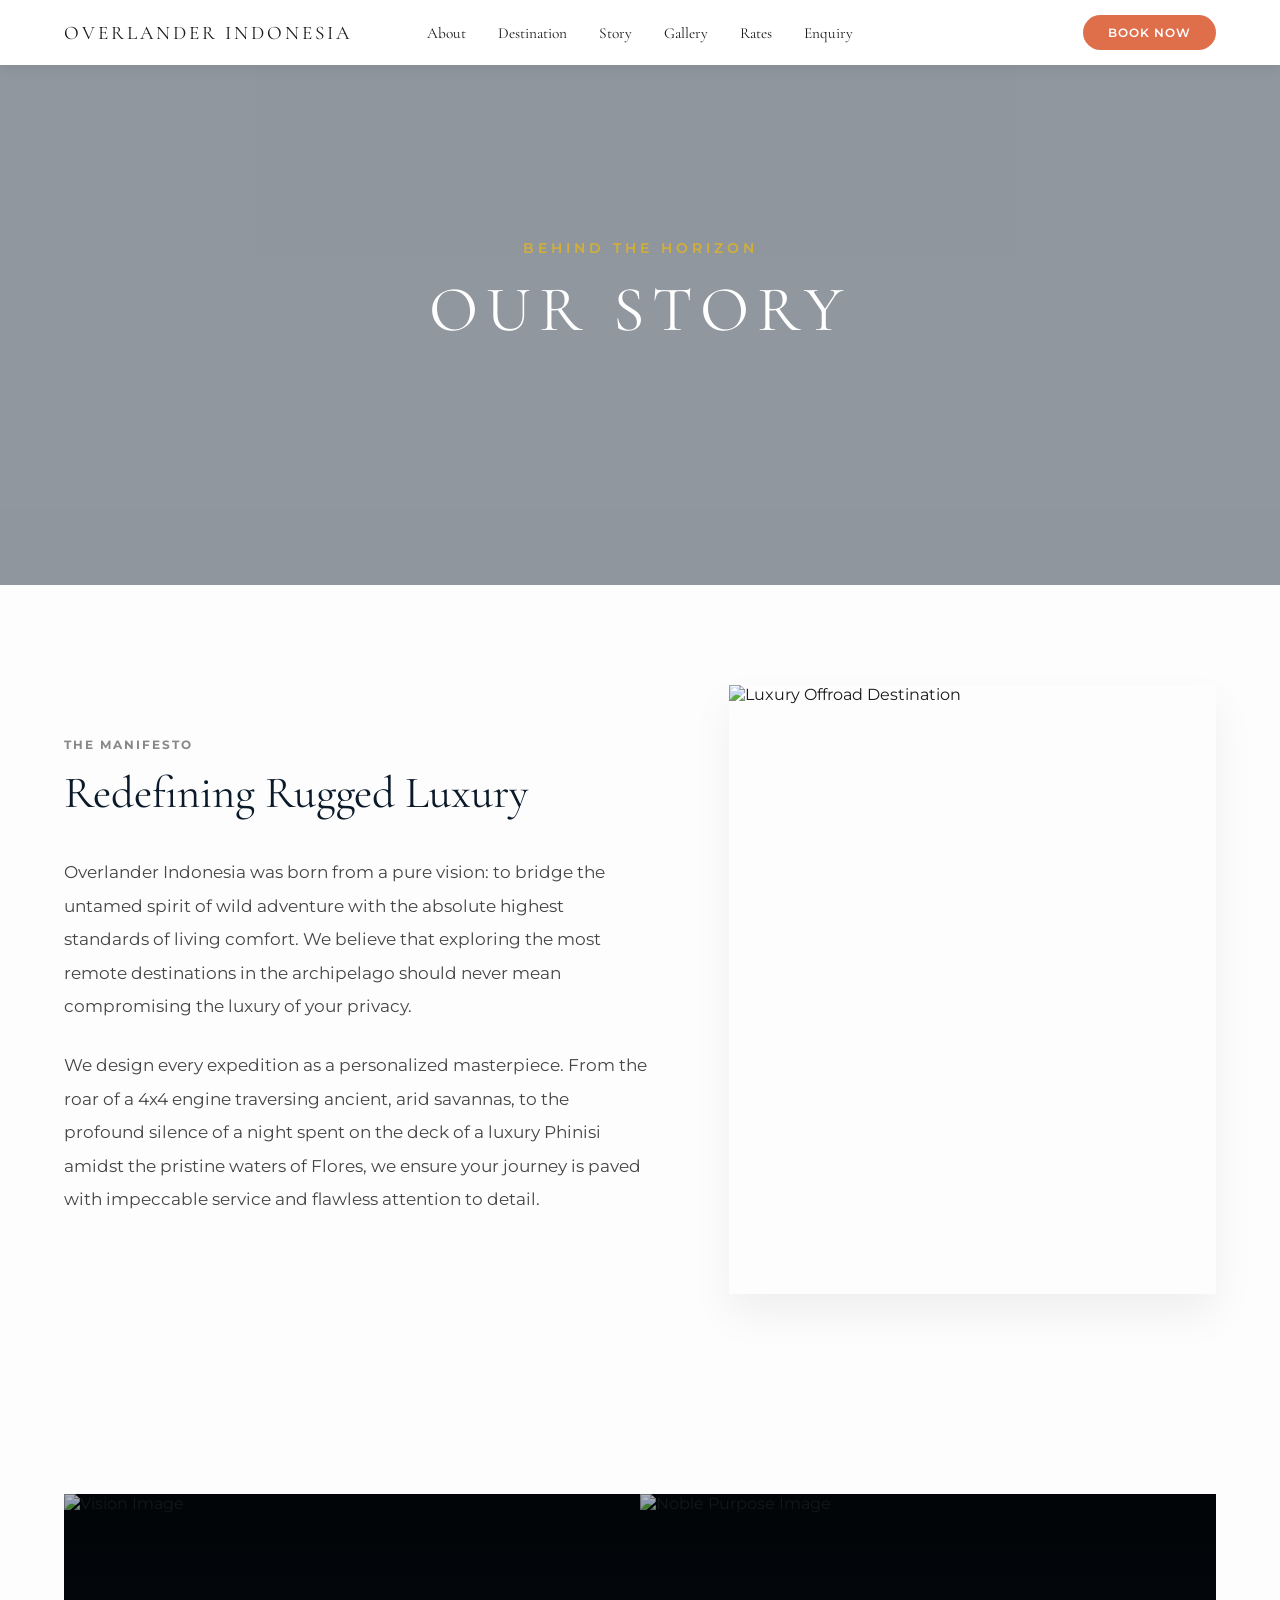
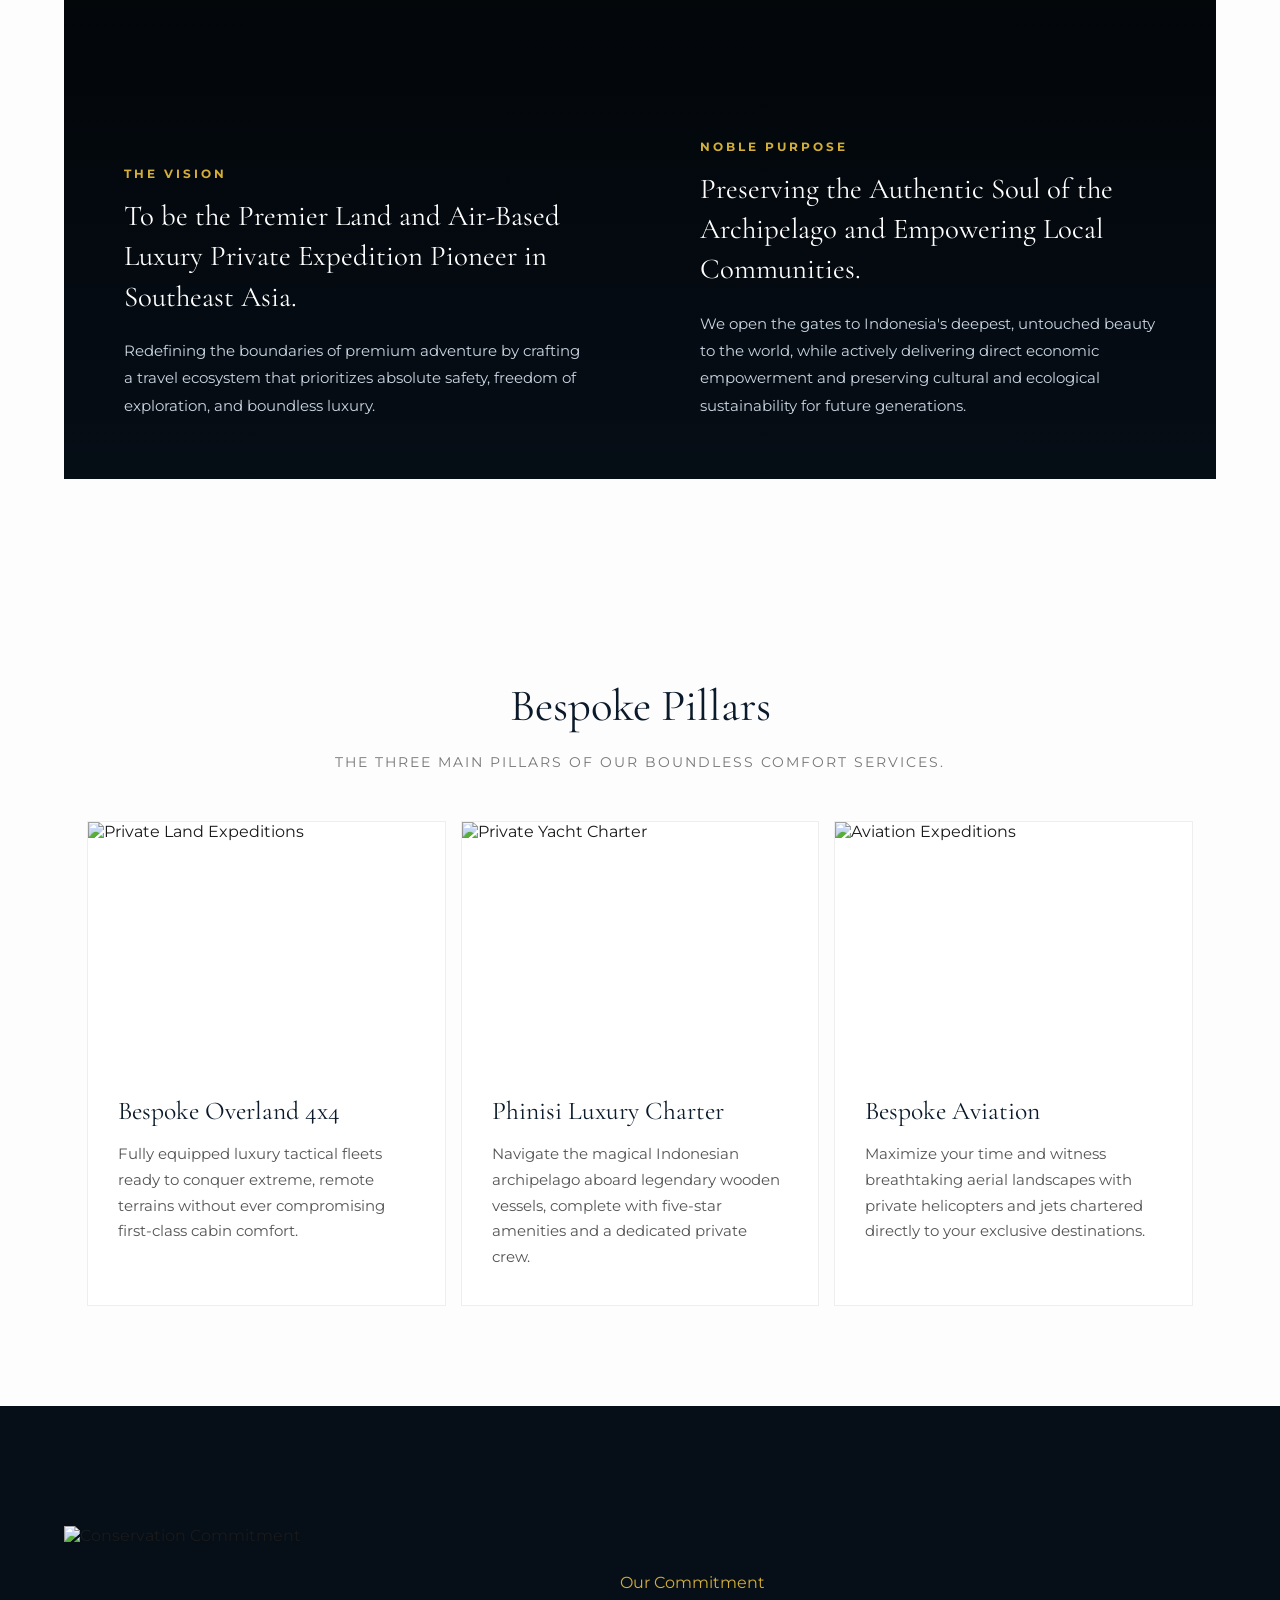
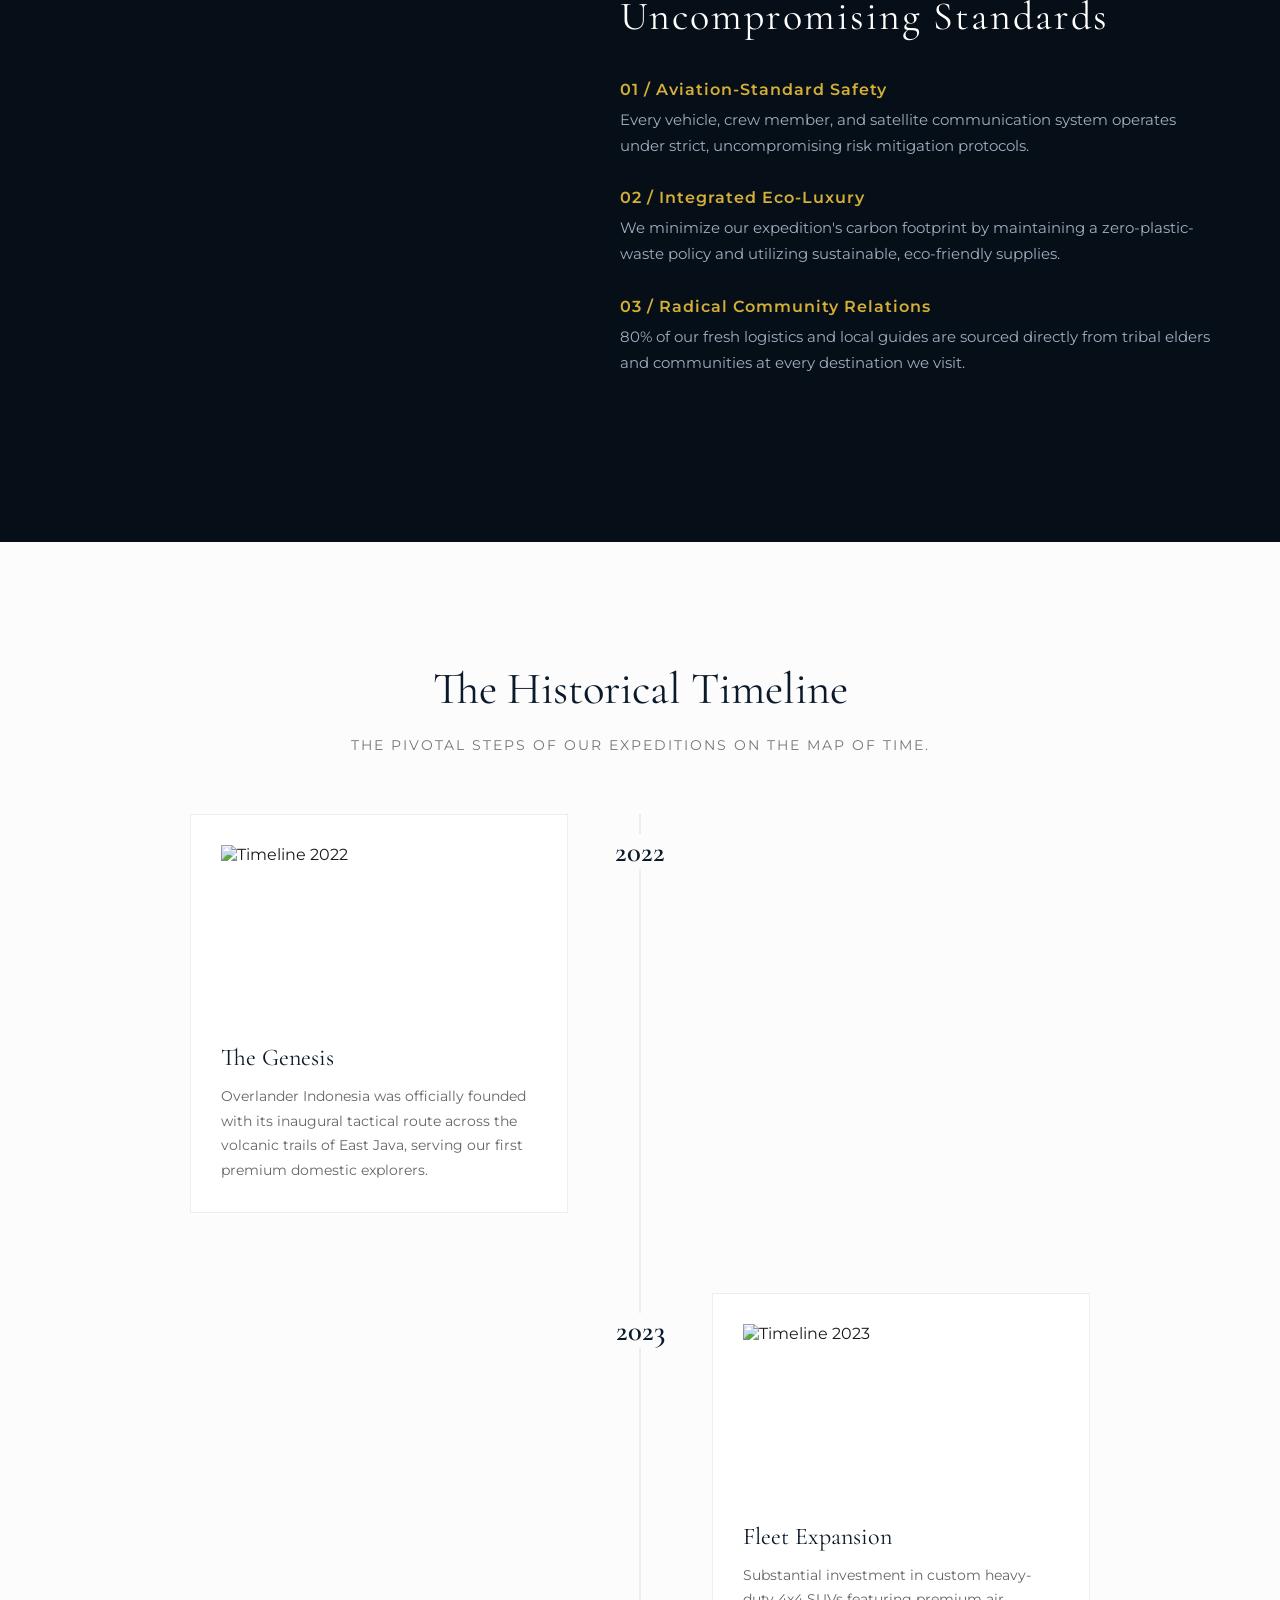
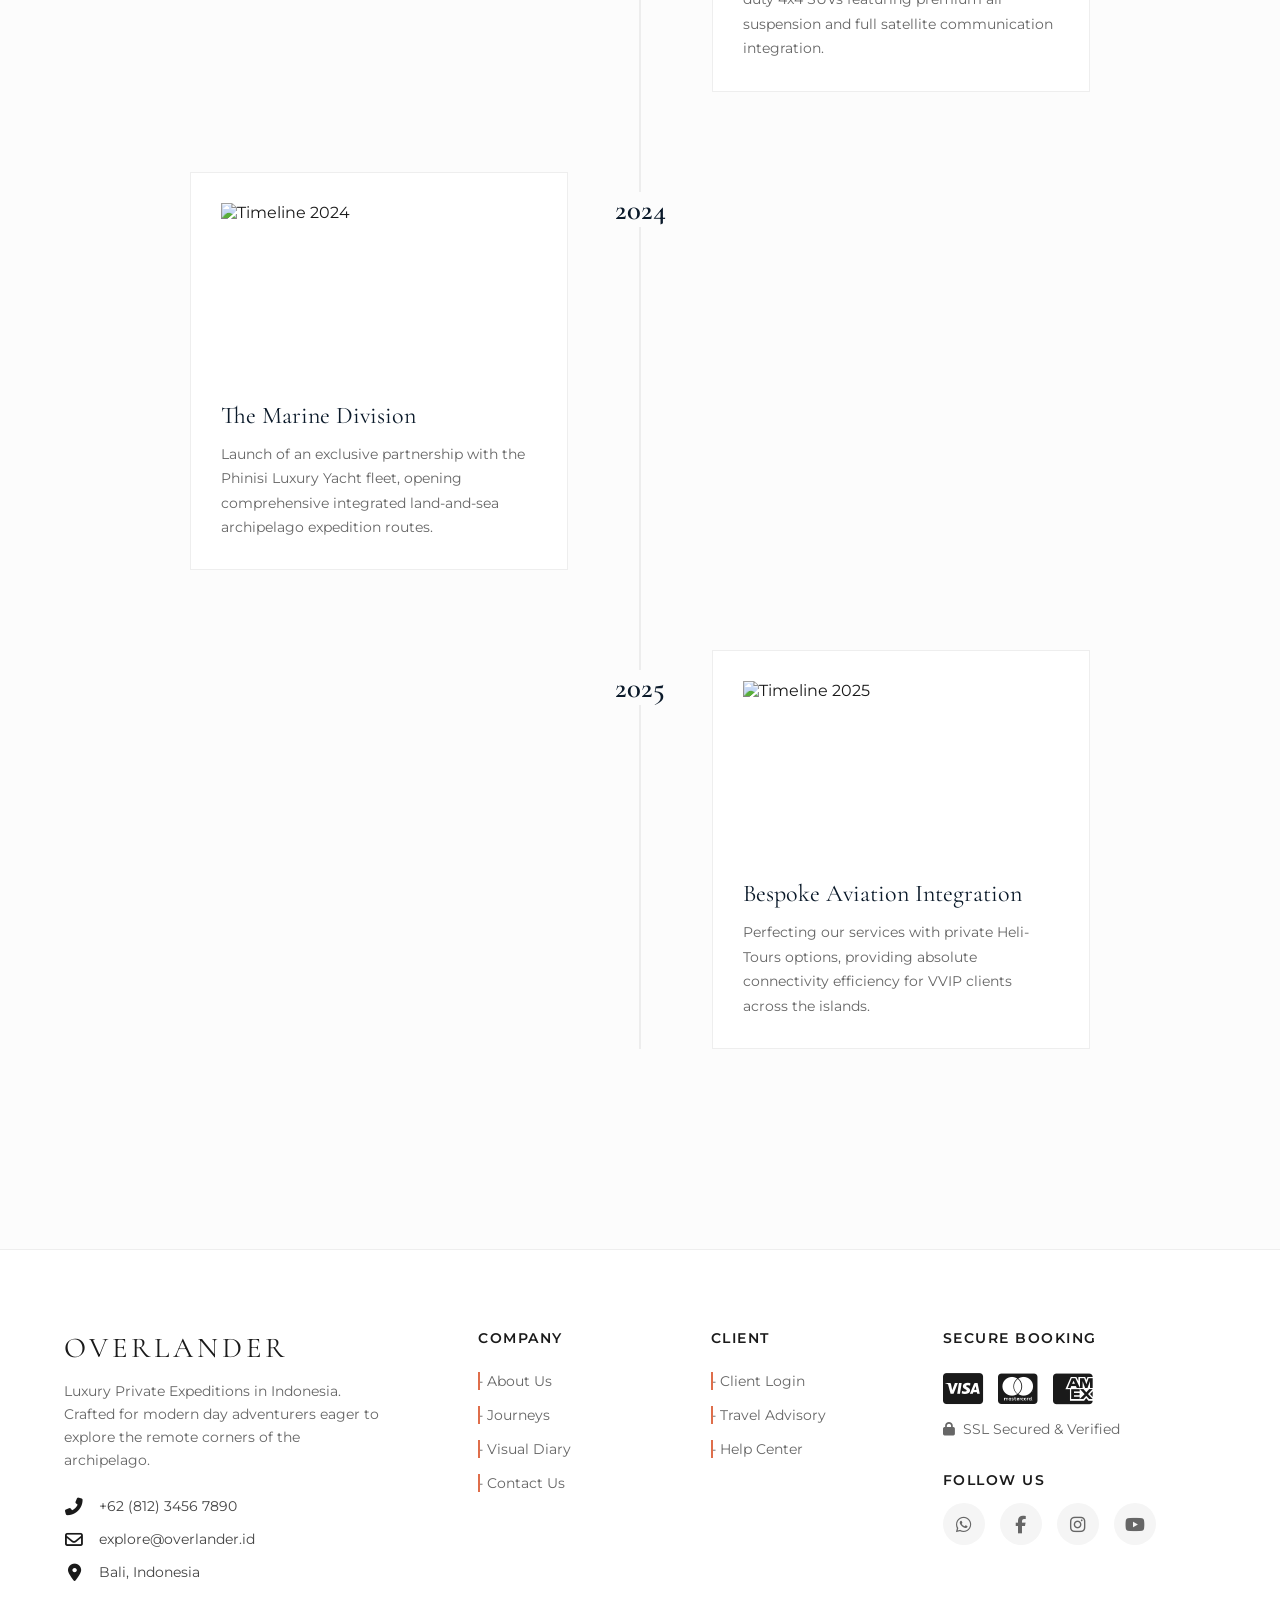
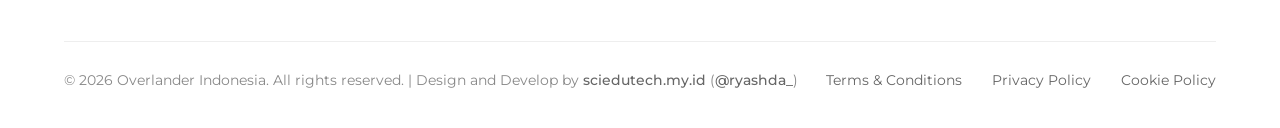
==== frontend/1-web-main/about.html @ 45a8c5c6 "gaskan" ====
<!DOCTYPE html>
<html lang="en">
<head>
    <meta charset="UTF-8">
    <meta name="viewport" content="width=device-width, initial-scale=1.0">
    <title>Our Story | Overlander Indonesia</title>
    
    <link rel="icon" type="image/x-icon" href="favicon.ico">
    
    <link rel="preconnect" href="https://fonts.googleapis.com">
    <link rel="preconnect" href="https://fonts.gstatic.com" crossorigin>
    <link href="https://fonts.googleapis.com/css2?family=Cormorant+Garamond:ital,wght@0,300;0,400;0,500;0,600&family=Montserrat:wght@300;400;500;600&display=swap" rel="stylesheet">
    
    <link rel="stylesheet" href="https://cdnjs.cloudflare.com/ajax/libs/font-awesome/6.4.0/css/all.min.css">
    
    <link rel="stylesheet" href="css/style-index.css">
    <link rel="stylesheet" href="css/about.css">
</head>
<body>

    <nav id="navbar" class="navbar fixed-top">
        <div class="nav-container">
            <a href="index.html" class="logo">OVERLANDER INDONESIA</a>
            <ul class="nav-links" id="nav-links">
                <li><a href="about.html" class="active">About</a></li>
                <li><a href="destinations.html">Destination</a></li>
                <li><a href="story.html">Story</a></li>
                <li><a href="gallery.html">Gallery</a></li>
                <li><a href="rates.html">Rates</a></li>
                <li><a href="enquiry.html">Enquiry</a></li>
            </ul>
            <a href="catalog.html" class="btn-book-sticky">BOOK NOW</a>
            <div class="hamburger" id="hamburger">
                <span></span><span></span><span></span>
            </div>
        </div>
    </nav>

    <section class="about-hero">
        <div class="about-hero-bg">
            <img src="https://images.unsplash.com/photo-1470071459604-3b5ec3a7fe05?ixlib=rb-4.0.3&auto=format&fit=crop&w=1920&q=80" alt="Bespoke Expedition Background">
            <div class="about-hero-overlay"></div>
        </div>
        <div class="about-hero-content fade-in-up">
            <span class="about-tagline">Behind The Horizon</span>
            <h1>OUR STORY</h1>
        </div>
    </section>

    <section class="section about-manifesto">
        <div class="about-manifesto-grid container">
            <div class="manifesto-text reveal">
                <span class="section-subtitle-left">The Manifesto</span>
                <h2 class="about-section-title">Redefining Rugged Luxury</h2>
                <p>Overlander Indonesia was born from a pure vision: to bridge the untamed spirit of wild adventure with the absolute highest standards of living comfort. We believe that exploring the most remote destinations in the archipelago should never mean compromising the luxury of your privacy.</p>
                <p>We design every expedition as a personalized masterpiece. From the roar of a 4x4 engine traversing ancient, arid savannas, to the profound silence of a night spent on the deck of a luxury Phinisi amidst the pristine waters of Flores, we ensure your journey is paved with impeccable service and flawless attention to detail.</p>
            </div>
            <div class="manifesto-image reveal">
                <div class="portrait-image-wrapper">
                    <img src="https://images.unsplash.com/photo-1533105079780-92b9be482077?ixlib=rb-4.0.3&auto=format&fit=crop&w=800&q=80" alt="Luxury Offroad Destination">
                </div>
            </div>
        </div>
    </section>

    <section class="section about-core-values">
        <div class="container-full">
            <div class="values-split-grid">
                
                <div class="value-block-card reveal">
                    <div class="value-card-img">
                        <img src="https://images.unsplash.com/photo-1507525428034-b723cf961d3e?ixlib=rb-4.0.3&auto=format&fit=crop&w=1000&q=80" alt="Vision Image">
                        <div class="value-card-overlay"></div>
                    </div>
                    <div class="value-card-content">
                        <span class="value-tag">The Vision</span>
                        <h3>To be the Premier Land and Air-Based Luxury Private Expedition Pioneer in Southeast Asia.</h3>
                        <p>Redefining the boundaries of premium adventure by crafting a travel ecosystem that prioritizes absolute safety, freedom of exploration, and boundless luxury.</p>
                    </div>
                </div>

                <div class="value-block-card reveal">
                    <div class="value-card-img">
                        <img src="https://images.unsplash.com/photo-1544644181-1484b3fdfc62?ixlib=rb-4.0.3&auto=format&fit=crop&w=1000&q=80" alt="Noble Purpose Image">
                        <div class="value-card-overlay"></div>
                    </div>
                    <div class="value-card-content">
                        <span class="value-tag">Noble Purpose</span>
                        <h3>Preserving the Authentic Soul of the Archipelago and Empowering Local Communities.</h3>
                        <p>We open the gates to Indonesia's deepest, untouched beauty to the world, while actively delivering direct economic empowerment and preserving cultural and ecological sustainability for future generations.</p>
                    </div>
                </div>

            </div>
        </div>
    </section>

    <section class="section about-pillars">
        <div class="container">
            <h2 class="section-title text-center">Bespoke Pillars</h2>
            <p class="section-subtitle">The three main pillars of our boundless comfort services.</p>
        </div>
        <div class="pillars-edge-grid reveal">
            <div class="pillar-card">
                <div class="pillar-img">
                    <img src="https://images.unsplash.com/photo-1569263979104-865ab7cd8d13?ixlib=rb-4.0.3&auto=format&fit=crop&w=800&q=80" alt="Private Land Expeditions">
                </div>
                <div class="pillar-info">
                    <h3>Bespoke Overland 4x4</h3>
                    <p>Fully equipped luxury tactical fleets ready to conquer extreme, remote terrains without ever compromising first-class cabin comfort.</p>
                </div>
            </div>
            <div class="pillar-card">
                <div class="pillar-img">
                    <img src="https://images.unsplash.com/photo-1500530855697-b586d89ba3ee?ixlib=rb-4.0.3&auto=format&fit=crop&w=800&q=80" alt="Private Yacht Charter">
                </div>
                <div class="pillar-info">
                    <h3>Phinisi Luxury Charter</h3>
                    <p>Navigate the magical Indonesian archipelago aboard legendary wooden vessels, complete with five-star amenities and a dedicated private crew.</p>
                </div>
            </div>
            <div class="pillar-card">
                <div class="pillar-img">
                    <img src="https://images.unsplash.com/photo-1540962351504-03099e0a754b?ixlib=rb-4.0.3&auto=format&fit=crop&w=800&q=80" alt="Aviation Expeditions">
                </div>
                <div class="pillar-info">
                    <h3>Bespoke Aviation</h3>
                    <p>Maximize your time and witness breathtaking aerial landscapes with private helicopters and jets chartered directly to your exclusive destinations.</p>
                </div>
            </div>
        </div>
    </section>

    <section class="section about-commitment">
        <div class="commitment-banner container reveal">
            <div class="commitment-img-side">
                <img src="https://images.unsplash.com/photo-1441974231531-c6227db76b6e?ixlib=rb-4.0.3&auto=format&fit=crop&w=1200&q=80" alt="Conservation Commitment">
            </div>
            <div class="commitment-text-side">
                <span class="cta-tagline" style="color: var(--accent-color);">Our Commitment</span>
                <h2 class="legal-title" style="color: #fff; font-size: 2.5rem; margin-bottom: 20px;">Uncompromising Standards</h2>
                <div class="commitment-bullets">
                    <div class="bullet-item">
                        <h4>01 / Aviation-Standard Safety</h4>
                        <p>Every vehicle, crew member, and satellite communication system operates under strict, uncompromising risk mitigation protocols.</p>
                    </div>
                    <div class="bullet-item">
                        <h4>02 / Integrated Eco-Luxury</h4>
                        <p>We minimize our expedition's carbon footprint by maintaining a zero-plastic-waste policy and utilizing sustainable, eco-friendly supplies.</p>
                    </div>
                    <div class="bullet-item">
                        <h4>03 / Radical Community Relations</h4>
                        <p>80% of our fresh logistics and local guides are sourced directly from tribal elders and communities at every destination we visit.</p>
                    </div>
                </div>
            </div>
        </div>
    </section>

    <section id="story" class="section about-timeline">
        <div class="container">
            <h2 class="section-title text-center">The Historical Timeline</h2>
            <p class="section-subtitle">The pivotal steps of our expeditions on the map of time.</p>
            
            <div class="timeline-wrapper">
                <div class="timeline-line"></div>
                
                <div class="timeline-item reveal">
                    <div class="timeline-date">2022</div>
                    <div class="timeline-dot"></div>
                    <div class="timeline-content-box">
                        <div class="tl-img">
                            <img src="https://images.unsplash.com/photo-1469854523086-cc02fe5d8800?ixlib=rb-4.0.3&auto=format&fit=crop&w=600&q=80" alt="Timeline 2022">
                        </div>
                        <h3>The Genesis</h3>
                        <p>Overlander Indonesia was officially founded with its inaugural tactical route across the volcanic trails of East Java, serving our first premium domestic explorers.</p>
                    </div>
                </div>

                <div class="timeline-item reveal">
                    <div class="timeline-date">2023</div>
                    <div class="timeline-dot"></div>
                    <div class="timeline-content-box">
                        <div class="tl-img">
                            <img src="https://images.unsplash.com/photo-1533473359331-0135ef1b58bf?ixlib=rb-4.0.3&auto=format&fit=crop&w=600&q=80" alt="Timeline 2023">
                        </div>
                        <h3>Fleet Expansion</h3>
                        <p>Substantial investment in custom heavy-duty 4x4 SUVs featuring premium air suspension and full satellite communication integration.</p>
                    </div>
                </div>

                <div class="timeline-item reveal">
                    <div class="timeline-date">2024</div>
                    <div class="timeline-dot"></div>
                    <div class="timeline-content-box">
                        <div class="tl-img">
                            <img src="https://images.unsplash.com/photo-1505080856163-267d49b302c4?ixlib=rb-4.0.3&auto=format&fit=crop&w=600&q=80" alt="Timeline 2024">
                        </div>
                        <h3>The Marine Division</h3>
                        <p>Launch of an exclusive partnership with the Phinisi Luxury Yacht fleet, opening comprehensive integrated land-and-sea archipelago expedition routes.</p>
                    </div>
                </div>

                <div class="timeline-item reveal">
                    <div class="timeline-date">2025</div>
                    <div class="timeline-dot"></div>
                    <div class="timeline-content-box">
                        <div class="tl-img">
                            <img src="https://images.unsplash.com/photo-1517999144091-3d9dca6d1e43?ixlib=rb-4.0.3&auto=format&fit=crop&w=600&q=80" alt="Timeline 2025">
                        </div>
                        <h3>Bespoke Aviation Integration</h3>
                        <p>Perfecting our services with private Heli-Tours options, providing absolute connectivity efficiency for VVIP clients across the islands.</p>
                    </div>
                </div>

            </div>
        </div>
    </section>

    <footer class="footer">
        <div class="footer-container">
            
            <div class="footer-brand-contact">
                <h2>OVERLANDER</h2>
                <p class="footer-desc">Luxury Private Expeditions in Indonesia. Crafted for modern day adventurers eager to explore the remote corners of the archipelago.</p>
                <ul class="footer-contact-list">
                    <li><i class="fas fa-phone-alt"></i> +62 (812) 3456 7890</li>
                    <li><i class="far fa-envelope"></i> explore@overlander.id</li>
                    <li><i class="fas fa-map-marker-alt"></i> Bali, Indonesia</li>
                </ul>
            </div>

            <div class="footer-links">
                <h4>Company</h4>
                <ul>
                    <li>
                        <a href="about.html" class="footer-animated-link">
                            <span class="actual-text">- About Us</span>
                            <span aria-hidden="true" class="hover-text">- About Us</span>
                        </a>
                    </li>
                    <li>
                        <a href="catalog.html" class="footer-animated-link">
                            <span class="actual-text">- Journeys</span>
                            <span aria-hidden="true" class="hover-text">- Journeys</span>
                        </a>
                    </li>
                    <li>
                        <a href="gallery.html" class="footer-animated-link">
                            <span class="actual-text">- Visual Diary</span>
                            <span aria-hidden="true" class="hover-text">- Visual Diary</span>
                        </a>
                    </li>
                    <li>
                        <a href="enquiry.html" class="footer-animated-link">
                            <span class="actual-text">- Contact Us</span>
                            <span aria-hidden="true" class="hover-text">- Contact Us</span>
                        </a>
                    </li>
                </ul>
            </div>

            <div class="footer-links">
                <h4>Client</h4>
                <ul>
                    <li>
                        <a href="client-login.html" class="footer-animated-link">
                            <span class="actual-text">- Client Login</span>
                            <span aria-hidden="true" class="hover-text">- Client Login</span>
                        </a>
                    </li>
                    <li>
                        <a href="travel-advisory.html" class="footer-animated-link">
                            <span class="actual-text">- Travel Advisory</span>
                            <span aria-hidden="true" class="hover-text">- Travel Advisory</span>
                        </a>
                    </li>
                    <li>
                        <a href="help-center.html" class="footer-animated-link">
                            <span class="actual-text">- Help Center</span>
                            <span aria-hidden="true" class="hover-text">- Help Center</span>
                        </a>
                    </li>
                </ul>
            </div>

            <div class="footer-links trust-badges">
                <h4>Secure Booking</h4>
                <div class="badges">
                    <i class="fab fa-cc-visa"></i>
                    <i class="fab fa-cc-mastercard"></i>
                    <i class="fab fa-cc-amex"></i>
                </div>
                <p><i class="fas fa-lock"></i> SSL Secured & Verified</p>
                
                <h4 style="margin-top: 35px; margin-bottom: 15px;">Follow Us</h4>
                <ul class="footer-socials">
                    <li class="icon-content">
                        <a data-social="whatsapp" aria-label="Whatsapp" href="https://wa.me/6285748175548" target="_blank">
                            <div class="filled"></div>
                            <i class="fab fa-whatsapp"></i>
                        </a>
                        <div class="tooltip">WhatsApp</div>
                    </li>
                    <li class="icon-content">
                        <a data-social="facebook" aria-label="Facebook" href="https://www.facebook.com/" target="_blank">
                            <div class="filled"></div>
                            <i class="fab fa-facebook-f"></i>
                        </a>
                        <div class="tooltip">Facebook</div>
                    </li>
                    <li class="icon-content">
                        <a data-social="instagram" aria-label="Instagram" href="https://www.instagram.com/" target="_blank">
                            <div class="filled"></div>
                            <i class="fab fa-instagram"></i>
                        </a>
                        <div class="tooltip">Instagram</div>
                    </li>
                    <li class="icon-content">
                        <a data-social="youtube" aria-label="YouTube" href="https://www.youtube.com/" target="_blank">
                            <div class="filled"></div>
                            <i class="fab fa-youtube"></i>
                        </a>
                        <div class="tooltip">YouTube</div>
                    </li>
                </ul>
            </div>

        </div>

        <div class="footer-bottom">
            <div class="footer-copyright">
                <div class="footer-copyright">
                    <p>&copy; 2026 Overlander Indonesia. All rights reserved. | Design and Develop by <a href="https://sciedutech.my.id" target="_blank" class="developer-link">sciedutech.my.id</a> (<a href="https://instagram.com/ryashda_" target="_blank" class="developer-link">@ryashda_</a>)</p>
                </div>
            </div>
            
            <div class="footer-legal-links">
                <a href="#" class="open-modal" data-modal="modal-terms">Terms & Conditions</a>
                <a href="#" class="open-modal" data-modal="modal-privacy">Privacy Policy</a>
                <a href="#" class="open-modal" data-modal="modal-cookie">Cookie Policy</a>
            </div>
            
        </div>
    </footer>

    <div id="modal-terms" class="legal-modal">
        <div class="legal-modal-content">
            <span class="close-modal"><i class="fas fa-times"></i></span>
            <h2 class="legal-title">Terms & Conditions</h2>
            <div class="legal-body">
                <p>Welcome to Overlander Indonesia. By booking an expedition with us, you agree to comply with and be bound by the following terms and conditions.</p>
                <h3>1. Booking & Payments</h3>
                <p>A non-refundable deposit of 30% is required to secure your bespoke expedition. The remaining balance must be paid in full 60 days prior to the departure date.</p>
                <h3>2. Cancellations</h3>
                <p>Cancellations made within 30 days of the departure date are subject to a 100% cancellation fee. We highly recommend purchasing comprehensive travel insurance.</p>
                <h3>3. Itinerary Changes</h3>
                <p>Due to the remote nature of our expeditions, itineraries are subject to change based on weather, safety, and local conditions. Our team will ensure the highest standard of alternatives.</p>
            </div>
        </div>
    </div>

    <div id="modal-privacy" class="legal-modal">
        <div class="legal-modal-content">
            <span class="close-modal"><i class="fas fa-times"></i></span>
            <h2 class="legal-title">Privacy Policy</h2>
            <div class="legal-body">
                <p>At Overlander Indonesia, we prioritize the privacy and security of our clients. This policy outlines how we handle your personal information.</p>
                <h3>1. Information Collection</h3>
                <p>We collect information necessary to craft your bespoke journey, including full names, contact details, dietary requirements, and medical conditions strictly for safety purposes.</p>
                <h3>2. Data Security</h3>
                <p>All personal data is stored securely and is only accessible to authorized personnel involved in executing your expedition.</p>
                <h3>3. Third-Party Sharing</h3>
                <p>We do not sell your data. Information is only shared with trusted local partners (e.g., flight operators, private villas) strictly to facilitate your travel arrangements.</p>
            </div>
        </div>
    </div>

    <div id="modal-cookie" class="legal-modal">
        <div class="legal-modal-content">
            <span class="close-modal"><i class="fas fa-times"></i></span>
            <h2 class="legal-title">Cookie Policy</h2>
            <div class="legal-body">
                <p>To provide a seamless and personalized browsing experience, Overlander Indonesia utilizes cookies on our website.</p>
                <h3>1. What are Cookies?</h3>
                <p>Cookies are small text files stored on your device that help us understand how you interact with our digital platform.</p>
                <h3>2. How We Use Them</h3>
                <p>We use essential cookies for website functionality and analytical cookies to improve our bespoke offerings based on user interactions.</p>
                <h3>3. Managing Preferences</h3>
                <p>You can choose to disable analytical cookies through your browser settings, though this may affect the premium experience of our website.</p>
            </div>
        </div>
    </div>

    <script src="js/index.js"></script>
</body>
</html>
---- frontend/1-web-main/css/style-index.css ----
/* --- 1. RESET & VARIABLES --- */
:root {
    --primary-color: #0b1a2a; /* Navy gelap */
    --accent-color: #d4af37;  /* Gold */
    --vela-orange: #df6e4b;   /* Terracotta / Orange Sailvela */
    --text-light: #ffffff;
    --text-dark: #1a1a1a;
    
    /* Kombinasi Serif super elegan & Sans-Serif bersih */
    --font-heading: 'Cormorant Garamond', serif;
    --font-body: 'Montserrat', sans-serif;
    
    --transition: all 0.4s ease;
}

* { margin: 0; padding: 0; box-sizing: border-box; }

body {
    font-family: var(--font-body);
    color: var(--text-dark);
    background-color: #fdfdfd;
    overflow-x: hidden;
}

a { text-decoration: none; }
ul { list-style: none; }

/* --- 2. TYPOGRAPHY UMUM --- */
h1, h2, h3, .logo { font-weight: 400; }

.section-title {
    font-family: var(--font-heading);
    font-size: 2.8rem;
    color: var(--primary-color);
    margin-bottom: 20px;
}

.section-subtitle {
    color: #777;
    margin-bottom: 50px;
    text-align: center;
    font-size: 0.9rem;
    letter-spacing: 2px;
    text-transform: uppercase;
}

.text-center { text-align: center; }

/* --- 3. PRELOADER --- */
#preloader {
    position: fixed;
    top: 0; left: 0; width: 100%; height: 100vh;
    background: var(--primary-color);
    z-index: 9999;
    display: flex; justify-content: center; align-items: center;
    transition: opacity 0.8s ease, visibility 0.8s ease;
}
.loader-logo {
    color: var(--accent-color);
    font-family: var(--font-heading);
    font-size: 2rem;
    letter-spacing: 8px;
    animation: pulse 1.5s infinite alternate;
}
@keyframes pulse {
    0% { opacity: 0.4; transform: scale(0.95); }
    100% { opacity: 1; transform: scale(1); }
}

/* --- 4. HERO SECTION (SAILVELA STYLE) --- */
.hero {
    position: relative;
    height: 100vh;
    display: flex;
    flex-direction: column;
    justify-content: space-between; 
    align-items: center;
    color: var(--text-light);
    overflow: hidden;
}

.video-container {
    position: absolute;
    top: 0; left: 0; width: 100%; height: 100%;
    z-index: -2;
}

.video-container img { width: 100%; height: 100%; object-fit: cover; }

.overlay {
    position: absolute;
    top: 0; left: 0; width: 100%; height: 100%;
    background: rgba(0, 0, 0, 0.35); 
    z-index: -1;
}

/* Logo Atas Tengah */
.hero-top-brand { margin-top: 50px; text-align: center; z-index: 2; width: 100%; padding: 0 5%; }

.hero-top-brand h1 {
    font-family: var(--font-heading);
    font-size: clamp(2.5rem, 6vw, 5rem);
    letter-spacing: 12px;
    margin-bottom: 5px;
    text-shadow: 0 4px 10px rgba(0,0,0,0.3);
}

.brand-subtitle {
    font-family: var(--font-heading);
    font-size: clamp(0.7rem, 2vw, 0.85rem);
    letter-spacing: 5px;
    text-transform: uppercase;
    color: rgba(255, 255, 255, 0.9);
}

/* Enquire & Tombol di Bawah Tengah */
.hero-center-cta {
    text-align: center;
    z-index: 2;
    margin-bottom: 120px; 
}

.enquire-text {
    font-family: var(--font-heading);
    font-size: clamp(1.8rem, 4vw, 2.2rem);
    letter-spacing: 4px;
    margin-bottom: 25px;
    text-shadow: 0 2px 5px rgba(0,0,0,0.5);
    text-transform: uppercase;
}

.btn-vela-white {
    display: inline-block;
    background-color: #ffffff;
    color: var(--text-dark);
    padding: 12px 35px;
    font-family: var(--font-body);
    font-size: 0.8rem;
    font-weight: 600;
    letter-spacing: 1.5px;
    transition: var(--transition);
}
.btn-vela-white:hover { background-color: rgba(255,255,255,0.8); }

/* Animasi Masuk Hero */
.fade-in-up {
    opacity: 0; transform: translateY(30px);
    animation: fadeInUp 1.5s 0.5s forwards;
}
@keyframes fadeInUp { to { opacity: 1; transform: translateY(0); } }

/* --- 5. NAVBAR LOGIC (CENTERED LINKS + SIDES) --- */
.navbar { width: 100%; z-index: 1000; transition: var(--transition); }

.nav-container {
    display: grid;
    grid-template-columns: 1fr auto 1fr; /* Membagi 3 kolom sama rata */
    align-items: center;
    max-width: 1400px;
    margin: 0 auto;
    width: 100%;
}

/* State 1: Navbar berada di dasar layar */
.navbar.navbar-bottom {
    position: absolute;
    top: auto;
    bottom: 0;
    background: transparent !important;
    border: none !important;
    box-shadow: none !important;
    padding: 15px 5% 25px; /* Disesuaikan agar mepet di bawah namun tetap ada napas minimalis */
}

/* KUNCI TENGAH MUTLAK: Gunakan opacity, jangan display: none */
.navbar-bottom .hide-on-bottom { 
    opacity: 0 !important; 
    visibility: hidden !important; 
    pointer-events: none !important; /* Agar elemen yang transparan tidak bisa diklik */
}

/* State 2: Navbar Fixed/Sticky di atas */
.navbar.fixed-top {
    position: fixed;
    top: 0; bottom: auto;
    background: #ffffff !important;
    padding: 15px 5%;
    box-shadow: 0 2px 15px rgba(0,0,0,0.08);
    animation: slideDownNav 0.4s ease forwards;
}

/* Memunculkan kembali logo & tombol secara halus saat di atas */
.navbar.fixed-top .hide-on-bottom {
    opacity: 1 !important;
    visibility: visible !important;
    pointer-events: auto !important;
    transition: opacity 0.6s ease, visibility 0.6s ease;
}

@keyframes slideDownNav {
    from { transform: translateY(-100%); }
    to { transform: translateY(0); }
}

/* Logo Kiri (Bottom & Sticky) */
.navbar .logo {
    justify-self: start; /* Mengunci ke kiri */
    font-family: var(--font-heading);
    font-size: clamp(1rem, 1.5vw, 1.2rem); 
    letter-spacing: 3px;
    color: var(--text-light);
}
.navbar.fixed-top .logo { color: var(--text-dark); }

/* Link Navigasi (Mutlak di Tengah Layar) */
.nav-links { 
    justify-self: center; /* Mengunci ke tengah mutlak */
    display: flex; 
    gap: clamp(15px, 2.5vw, 35px); 
    align-items: center; 
}
.nav-links a {
    font-family: var(--font-heading);
    font-size: clamp(0.95rem, 1.2vw, 1.15rem); 
    color: var(--text-light);
    white-space: nowrap; /* MENCEGAH TEKS PECAH JADI DUA BARIS */
    transition: var(--transition);
}
.navbar.fixed-top .nav-links a { color: var(--text-dark); }
.navbar.fixed-top .nav-links a:hover { color: var(--vela-orange); }

/* Tombol Kanan (Bottom & Sticky) */
.btn-book-sticky {
    justify-self: end; /* Mengunci ke kanan */
    background-color: var(--vela-orange);
    color: #ffffff !important;
    padding: 10px clamp(15px, 2vw, 25px);
    font-size: 0.75rem;
    font-weight: 600;
    letter-spacing: 1px;
    border-radius: 50px;
    text-transform: uppercase;
    transition: var(--transition);
}
.btn-book-sticky:hover { background-color: #c05c3d; }

/* Hamburger Menu Mobile */
.hamburger { display: none; justify-self: end; flex-direction: column; cursor: pointer; gap: 6px; }
.hamburger span { width: 30px; height: 2px; background-color: var(--text-light); transition: var(--transition); }
.navbar.fixed-top .hamburger span { background-color: var(--text-dark); }
/* --- 6. WELCOME SECTION (SAILVELA) --- */
.section { padding: 100px 5%; }
.container { max-width: 1200px; margin: 0 auto; }

.welcome-section { 
    background-color: #ffffff; 
    text-align: center; 
    padding-bottom: 60px; /* Jarak bawah dikurangi agar lebih dekat dengan destinasi */
}

.welcome-title {
    font-family: var(--font-heading);
    font-size: 3.5rem;
    color: var(--text-dark);
    margin-bottom: 50px;
}

.welcome-text {
    max-width: 950px;
    margin: 0 auto;
    font-family: var(--font-body);
    font-size: 1.1rem;
    line-height: 2.2;
    color: #444;
}
.welcome-text p { margin-bottom: 30px; }

/* --- 7. BUTTON PRIMARY --- */
.btn-primary {
    display: inline-block;
    padding: 15px 35px;
    background-color: var(--primary-color);
    color: var(--text-light);
    font-weight: 600;
    font-size: 0.85rem;
    text-transform: uppercase;
    letter-spacing: 2px;
    transition: var(--transition);
}
.btn-primary:hover { background-color: var(--accent-color); color: var(--primary-color); }

/* --- 8. DESTINATIONS (FULL SCREEN SLIDER ALA SAILVELA) --- */
.fs-destinations {
    width: 100%;
    height: 90vh; /* Tinggi hampir penuh layar, terlihat premium */
    position: relative;
    background: #000;
    margin-top: 0;
    padding: 0; /* Menghilangkan padding bawaan section */
}

.fs-slider-container {
    width: 100%;
    height: 100%;
    position: relative;
    overflow: hidden;
}

.fs-slider-track {
    display: flex;
    width: 100%;
    height: 100%;
    transition: transform 0.8s cubic-bezier(0.25, 1, 0.5, 1);
    touch-action: pan-y;
}

.fs-slide {
    min-width: 100%;
    height: 100%;
    position: relative;
}

.fs-slide img {
    width: 100%;
    height: 100%;
    object-fit: cover;
}

.fs-overlay {
    position: absolute;
    top: 0; left: 0; width: 100%; height: 100%;
    background: linear-gradient(to top, rgba(0,0,0,0.7) 0%, transparent 40%);
}

.fs-title {
    position: absolute;
    bottom: 35px;
    left: 5%;
    color: #fff;
    font-family: var(--font-body);
    font-size: 1.15rem;
    font-weight: 400;
    letter-spacing: 1px;
    z-index: 2;
}

/* Panah Navigasi Tipis */
.fs-arrow {
    position: absolute;
    top: 50%;
    transform: translateY(-50%);
    background: transparent;
    border: none;
    color: #fff;
    font-size: 3.5rem;
    font-weight: 100;
    cursor: pointer;
    z-index: 10;
    padding: 20px;
    opacity: 0.7;
    transition: all 0.3s ease;
}

.fs-arrow:hover { opacity: 1; transform: translateY(-50%) scale(1.1); }
.fs-prev { left: 2%; }
.fs-next { right: 2%; }

/* Kontrol Tengah Bawah (Tombol & Titik) */
.fs-controls-center {
    position: absolute;
    bottom: 30px;
    left: 50%;
    transform: translateX(-50%);
    display: flex;
    flex-direction: column;
    align-items: center;
    gap: 15px;
    z-index: 10;
}

.btn-fs-learn {
    background: #fff;
    color: var(--text-dark);
    padding: 12px 35px;
    font-family: var(--font-body);
    font-size: 0.8rem;
    font-weight: 700;
    text-transform: uppercase;
    letter-spacing: 1px;
    transition: var(--transition);
}

.btn-fs-learn:hover { background: rgba(255,255,255,0.8); }

.fs-dots { display: flex; gap: 8px; }

/* Titik Indikator Hollow (Kosong di tengah) */
.fs-dot {
    width: 12px;
    height: 12px;
    border: 1px solid #fff;
    border-radius: 50%;
    background: transparent; /* Kosong */
    cursor: pointer;
    transition: var(--transition);
}

.fs-dot.active { background: #fff; /* Terisi penuh jika aktif */ }

/* Responsif Mobile */
@media (max-width: 768px) {
    .fs-destinations { height: 70vh; }
    .fs-arrow { font-size: 2.5rem; padding: 10px; }
    .fs-title { font-size: 1rem; bottom: 30px; }
}

/* --- 9. EXPERIENCES (FULL-WIDTH IMAGE GRID) --- */
.experiences-full-width { 
    background-color: #fdfdfd; 
    padding-top: 100px;
    padding-bottom: 0; /* Dihilangkan agar elemen di bawahnya merapat jika perlu */
}

.experiences-image-grid {
    display: grid;
    grid-template-columns: repeat(3, 1fr); /* Memaksa 3 kolom sama lebar */
    gap: 8px; /* Jarak tipis warna putih antar foto (sesuai screenshot) */
    width: 100%;
}

.exp-image-card {
    display: block;
    text-decoration: none;
    cursor: pointer;
    overflow: hidden;
}

.exp-img-wrapper {
    position: relative;
    width: 100%;
    aspect-ratio: 3 / 4; /* Rasio tinggi/potret yang elegan */
    overflow: hidden;
}

.exp-img-wrapper img {
    width: 100%;
    height: 100%;
    object-fit: cover;
    transition: transform 0.8s cubic-bezier(0.25, 1, 0.5, 1);
}

/* Overlay Animasi Gelap ke Terang */
.exp-overlay {
    position: absolute;
    top: 0; left: 0; width: 100%; height: 100%;
    background: rgba(0, 0, 0, 0.4); /* Sedikit redup agar teks putih terbaca */
    transition: background 0.5s ease;
    z-index: 2;
}

/* Teks Judul Pindah ke DALAM foto */
.exp-title {
    position: absolute;
    bottom: 40px;
    left: 0;
    width: 100%;
    text-align: center;
    font-family: var(--font-heading); /* Menggunakan font serif/Garamond */
    font-size: 2rem;
    font-weight: 400;
    color: #ffffff;
    letter-spacing: 2px;
    z-index: 3;
    transition: all 0.4s ease;
}

/* Efek Hover (Mouse Diarahkan ke Kartu) */
.exp-image-card:hover .exp-img-wrapper img {
    transform: scale(1.05); /* Efek zoom perlahan */
}

.exp-image-card:hover .exp-overlay {
    background: rgba(0, 0, 0, 0.1); /* Foto menjadi lebih terang */
}

.exp-image-card:hover .exp-title {
    color: var(--vela-orange); /* Warna teks berubah saat disentuh */
    transform: translateY(-10px); /* Teks naik sedikit */
}

/* Responsif Mobile untuk Experiences */
@media (max-width: 768px) {
    .experiences-image-grid {
        grid-template-columns: 1fr; /* Berubah menjadi 1 baris ke bawah di HP */
        gap: 5px;
    }
    
    .exp-title {
        font-size: 1.5rem;
        bottom: 30px;
    }
}

/* --- 10. LUXURY CTA SECTION --- */
/* --- ENQUIRE SECTION (SAILVELA EXACT MATCH) --- */
.enquire-section {
    background-color: #ffffff; /* Latar putih bersih */
    padding: 100px 5% 120px;
    text-align: center;
    border-top: 1px solid #f0f0f0; /* Pembatas halus dari section sebelumnya */
}

/* Judul Serif Besar */
.enquire-title {
    font-family: var(--font-heading);
    font-size: 4.5rem;
    font-weight: 300; /* Dibuat sangat tipis agar elegan */
    color: var(--primary-color); /* Menggunakan warna Navy Overlander */
    margin-bottom: 15px;
    letter-spacing: 2px;
}

/* Subjudul Sans-Serif Minimalis */
.enquire-subtitle {
    font-family: var(--font-body);
    font-size: 1.1rem;
    color: #333333;
    margin-bottom: 60px;
}

/* --- SAILVELA FORM STYLES --- */
.sailvela-form {
    max-width: 850px;
    margin: 0 auto;
    text-align: left;
}

.sailvela-form .form-row {
    display: flex;
    gap: 20px;
    margin-bottom: 20px;
}

/* Penyesuaian Input, Select, & Textarea */
.sailvela-form input,
.sailvela-form select,
.sailvela-form textarea {
    width: 100%;
    padding: 15px 20px;
    background-color: #ffffff; /* Latar dalam kotak putih */
    border: 1px solid #888888; /* Garis tepi abu-abu tegas tapi tipis */
    border-radius: 0; /* Sudut tajam kotak sempurna ala Sailvela */
    
    font-family: var(--font-body);
    font-size: 1rem;
    color: var(--primary-color);
    outline: none;
    appearance: none; /* Menghilangkan style default browser */
    transition: border-color 0.3s ease;
}

/* Mencegah Textarea ditarik merusak layout */
.sailvela-form textarea {
    resize: vertical;
}

/* Warna Placeholder */
.sailvela-form input::placeholder,
.sailvela-form textarea::placeholder {
    color: #888888;
}

/* Triks CSS agar Select Dropdown warna defaultnya seperti placeholder */
.sailvela-form select:invalid,
.sailvela-form select option[value=""] {
    color: #888888;
}

/* Mengubah warna teks select setelah pengguna memilih opsi */
.sailvela-form select:valid {
    color: var(--primary-color);
}

/* Custom Panah Dropdown Minimalis */
.sailvela-form select {
    background-image: url('data:image/svg+xml;utf8,<svg fill="%23888888" height="24" viewBox="0 0 24 24" width="24" xmlns="http://www.w3.org/2000/svg"><path d="M7 10l5 5 5-5z"/><path d="M0 0h24v24H0z" fill="none"/></svg>');
    background-repeat: no-repeat;
    background-position-x: calc(100% - 15px);
    background-position-y: 50%;
}

/* Focus State (Saat diklik) */
.sailvela-form input:focus,
.sailvela-form select:focus,
.sailvela-form textarea:focus {
    border-color: var(--primary-color); /* Border menjadi navy gelap */
}

/* --- SUBMIT BUTTON --- */
.form-submit-wrapper {
    text-align: center;
    margin-top: 40px;
}

/* --- ANIMATED SUBMIT BUTTON (TEXT FIRST, ICON ON HOVER) --- */
.form-submit-wrapper {
    display: flex;
    justify-content: center;
    margin-top: 40px;
}

.btn-submit-animated {
    position: relative;
    width: 200px;
    height: 55px;
    border-radius: 0; /* Sudut tajam elegan */
    border: none;
    background: #120e2b; /* Navy pekat Overlander */
    color: #ffffff;
    font-family: var(--font-body);
    font-size: 0.9rem;
    font-weight: 600;
    letter-spacing: 2px;
    text-transform: uppercase;
    
    /* Flexbox untuk menengahkan konten */
    display: flex;
    justify-content: center;
    align-items: center;
    cursor: pointer;
    transition: all 0.4s ease;
}

/* Efek kotak bayangan dan perubahan warna ke terracotta saat hover */
.btn-submit-animated:hover {
    background-color: var(--vela-orange); 
    box-shadow: 0 10px 20px rgba(18, 14, 43, 0.2);
}

/* Pembungkus Ikon (Awalnya tersembunyi sepenuhnya) */
.btn-submit-animated .btn-icon {
    max-width: 0; /* Menyembunyikan lebar ikon */
    opacity: 0; /* Menyembunyikan visual ikon */
    font-size: 1.4rem;
    transform: translateX(-15px); /* Posisi awal sedikit tergeser ke kiri */
    transition: all 0.4s cubic-bezier(0.25, 1, 0.5, 1);
    display: flex;
    align-items: center;
    justify-content: center;
    overflow: hidden; /* Mencegah ikon terlihat saat max-width 0 */
}

.btn-submit-animated .btn-text {
    transition: all 0.4s ease;
}

/* --- ANIMASI SAAT MOUSE DIARAHKAN (HOVER) --- */
/* Ikon muncul, melebar, dan mendorong teks ke kanan */
.btn-submit-animated:hover .btn-icon {
    max-width: 40px; /* Memberi ruang untuk ikon agar muncul */
    opacity: 1;
    transform: translateX(0); /* Ikon meluncur ke posisi normal */
    margin-right: 10px; /* Memberi jarak antara ikon WA dan tulisan SUBMIT */
}

/* Menghilangkan garis outline biru dari browser saat di-klik */
.btn-submit-animated:focus {
    outline: none;
}

/* Efek mengecil sedikit saat ditekan klik */
.btn-submit-animated:active {
    transform: scale(0.96);
}

/* Responsif Mobile */
@media (max-width: 768px) {
    .btn-submit-animated {
        width: 100%; /* Melebar penuh di HP */
    }
}

/* --- RESPONSIVE MOBILE --- */
@media (max-width: 768px) {
    .enquire-title {
        font-size: 3.5rem;
    }
    .sailvela-form .form-row {
        flex-direction: column; /* Input jadi atas-bawah di HP */
        gap: 20px;
    }
    .btn-submit-sailvela {
        width: 100%; /* Tombol memenuhi layar di HP */
    }
}

/* --- PHONE & COUNTRY CODE WRAPPER --- */
.phone-input-wrapper {
    display: flex;
    width: 100%;
    background-color: #ffffff;
    border: 1px solid #888888;
    transition: border-color 0.3s ease;
}

/* Saat input nomor/kode negara diklik, bordernya menjadi Navy */
.phone-input-wrapper:focus-within {
    border-color: var(--primary-color);
}

/* Dropdown Kode Negara */
.country-code-select {
    width: 110px !important; /* Lebar tetap untuk kode negara */
    border: none !important; /* Menghilangkan border bawaan */
    border-right: 1px solid #eeeeee !important; /* Garis pemisah halus */
    background-position-x: calc(100% - 10px) !important; /* Geser panah sedikit */
    padding-left: 15px !important;
    padding-right: 25px !important;
    color: var(--primary-color) !important;
    cursor: pointer;
}

/* Input Nomor HP */
.phone-input-wrapper input[type="tel"] {
    flex: 1; /* Mengisi sisa ruang kosong */
    border: none !important; /* Menghilangkan border karena sudah ada di wrapper */
    padding-left: 15px !important;
    outline: none !important;
}

/* Memastikan fokus pada input tidak memunculkan garis outline biru */
.phone-input-wrapper input[type="tel"]:focus,
.country-code-select:focus {
    border-color: transparent !important;
}



/* --- GALLERY PREVIEW (EDGE-TO-EDGE ASYMMETRIC GRID) --- */
.gallery-edge-to-edge {
    width: 100%;
    padding: 0; /* Tanpa padding (menyentuh ujung layar) */
    margin: 0;
    overflow: hidden;
    background-color: #000;
}

/* Grid Penataan "Random" yang rapi */
.gallery-masonry {
    display: grid;
    grid-template-columns: repeat(4, 1fr); /* Dibagi menjadi 4 kolom */
    grid-auto-rows: 35vh; /* Tinggi menyesuaikan layar pengguna */
    gap: 0; /* TANPA JARAK antar foto, menempel sempurna */
}

/* Item Wrapper */
.gm-item {
    position: relative;
    width: 100%;
    height: 100%;
    overflow: hidden;
    display: block;
    cursor: pointer;
}

/* Item Utama yang besar (Menggabungkan 2 kolom & 2 baris sekaligus) */
.gm-large {
    grid-column: span 2;
    grid-row: span 2;
}

/* Pengaturan Gambar Dasar */
.gm-item img {
    width: 100%;
    height: 100%;
    object-fit: cover;
    transition: transform 0.8s cubic-bezier(0.25, 1, 0.5, 1);
}

/* Efek Kaca Gelap (Overlay) saat Disorot */
.gm-overlay {
    position: absolute;
    top: 0; left: 0; width: 100%; height: 100%;
    background: rgba(18, 14, 43, 0.4); /* Menggunakan warna Navy Overlander yang transparan */
    display: flex;
    justify-content: center;
    align-items: center;
    opacity: 0;
    transition: all 0.5s ease;
}

/* Teks Interaktif di Tengah Foto */
.gm-overlay span {
    color: #ffffff;
    font-family: var(--font-body);
    font-size: 0.85rem;
    font-weight: 600;
    letter-spacing: 2px;
    text-transform: uppercase;
    transform: translateY(20px); /* Efek teks muncul dari bawah */
    transition: all 0.5s ease;
}

/* --- EFEK HOVER --- */
.gm-item:hover img {
    transform: scale(1.05); /* Gambar zoom in perlahan */
}

.gm-item:hover .gm-overlay {
    opacity: 1; /* Layar gelap muncul */
}

.gm-item:hover .gm-overlay span {
    transform: translateY(0); /* Teks naik ke tengah */
}

/* --- RESPONSIVE MOBILE --- */
@media (max-width: 992px) {
    /* Tablet: Berubah dari 4 kolom menjadi 2 kolom */
    .gallery-masonry {
        grid-template-columns: repeat(2, 1fr);
        grid-auto-rows: 30vh;
    }
}

@media (max-width: 768px) {
    /* Smartphone: Gambar berderet 1 baris ke bawah */
    .gallery-masonry {
        grid-template-columns: 1fr; 
        grid-auto-rows: 40vh;
    }
    
    /* Gambar utama tidak perlu menggabungkan baris di HP */
    .gm-large {
        grid-column: span 1;
        grid-row: span 1;
    }
}




/* --- 11. FOOTER (WHITE MINIMALIST GRID LAYOUT) --- */
.footer {
    background-color: #ffffff; /* Mengubah latar belakang menjadi putih bersih */
    color: var(--text-dark); /* Mengubah teks utama menjadi gelap */
    padding: 80px 5% 40px;
    border-top: 1px solid #eeeeee; /* Menambahkan garis pembatas tipis di atas footer */
}

.footer-container {
    display: grid;
    grid-template-columns: 2fr 1fr 1fr 1.5fr;
    gap: 50px;
    max-width: 1400px;
    margin: 0 auto 60px;
}

/* Kolom Kiri (Brand & Contact) */
.footer-brand-contact h2 {
    font-family: var(--font-heading);
    font-size: 1.8rem;
    margin-bottom: 15px;
    letter-spacing: 4px;
    color: var(--text-dark);
}

.footer-desc {
    color: #666666; /* Mengubah deskripsi menjadi abu-abu medium agar elegan */
    line-height: 1.6;
    margin-bottom: 25px;
    font-size: 0.9rem;
    max-width: 320px;
}

.footer-contact-list {
    display: flex;
    flex-direction: column;
    gap: 15px;
}

.footer-contact-list li {
    display: flex;
    align-items: center;
    gap: 15px;
    color: #444444; /* Teks kontak dibuat lebih gelap agar jelas */
    font-size: 0.9rem;
}

.footer-contact-list i {
    color: var(--text-dark); /* Ikon berwarna gelap */
    font-size: 1.1rem;
    width: 20px;
    text-align: center;
}

/* Kolom Links Kanan */
.footer-links h4 {
    font-size: 0.85rem;
    margin-bottom: 25px;
    color: var(--text-dark);
    letter-spacing: 1.5px;
    font-weight: 600;
    text-transform: uppercase;
}

.footer-links ul li {
    margin-bottom: 15px;
}

.footer-links ul li a {
    color: #666666; /* Tautan berwarna abu-abu gelap */
    transition: var(--transition);
    font-size: 0.9rem;
}

.footer-links ul li a:hover {
    color: var(--vela-orange); /* Berubah menjadi orange saat di-hover */
}

/* Lencana Keamanan (Trust Badges) */
.trust-badges .badges {
    display: flex;
    gap: 15px;
    margin-bottom: 15px;
    font-size: 2.2rem;
    color: var(--text-dark); /* Ikon kartu kredit menjadi gelap */
}

.trust-badges p {
    font-size: 0.85rem;
    color: #666666;
    display: flex;
    align-items: center;
    gap: 8px;
}

/* --- FOOTER BOTTOM BAR --- */
.footer-bottom {
    max-width: 1400px;
    margin: 0 auto;
    display: flex;
    justify-content: space-between;
    align-items: center;
    border-top: 1px solid #eeeeee; /* Garis pembatas bawah menjadi abu-abu tipis */
    padding-top: 30px;
    flex-wrap: wrap;
    gap: 20px;
}

.footer-copyright p {
    color: #888888;
    font-size: 0.85rem;
}

.footer-legal-links {
    display: flex;
    gap: 30px;
}

.footer-legal-links a {
    color: #666666;
    font-size: 0.85rem;
    transition: var(--transition);
}

.footer-legal-links a:hover {
    color: var(--text-dark);
}


/* --- ANIMATED SOCIAL ICONS --- */
.footer-socials {
    display: flex;
    justify-content: flex-start; /* Diubah dari center ke flex-start agar rata kiri */
    align-items: center;
    list-style: none;
    gap: 15px; 
    margin: 0;
    padding: 0;
}

.footer-socials .icon-content {
    position: relative;
}

/* Tooltip Melayang */
.footer-socials .icon-content .tooltip {
    position: absolute;
    top: -30px;
    left: 50%;
    transform: translateX(-50%);
    color: #fff;
    padding: 6px 12px;
    border-radius: 4px;
    opacity: 0;
    visibility: hidden;
    font-size: 0.75rem;
    font-weight: 600;
    letter-spacing: 1px;
    transition: all 0.3s ease;
    white-space: nowrap;
    pointer-events: none; /* Mencegah bug klik pada tooltip */
    box-shadow: 0 4px 10px rgba(0,0,0,0.1);
}

.footer-socials .icon-content:hover .tooltip {
    opacity: 1;
    visibility: visible;
    top: -45px; /* Tooltip naik ke atas saat dihover */
}

/* Lingkaran Ikon Dasar */
.footer-socials .icon-content a {
    position: relative;
    overflow: hidden;
    display: flex;
    justify-content: center;
    align-items: center;
    width: 42px;
    height: 42px;
    border-radius: 50%;
    color: #666666; /* Warna default abu-abu agar minimalis */
    background-color: #f5f5f5; /* Latar lingkaran abu-abu sangat terang */
    transition: all 0.3s ease-in-out;
    text-decoration: none;
}

.footer-socials .icon-content a:hover {
    box-shadow: 0 5px 15px rgba(0, 0, 0, 0.15);
}

.footer-socials .icon-content a i {
    position: relative;
    z-index: 1;
    font-size: 1.1rem;
    transition: color 0.3s ease;
}

/* Ikon menjadi putih saat dihover */
.footer-socials .icon-content a:hover i {
    color: white;
}

/* Efek Cairan/Isian dari Bawah (.filled) */
.footer-socials .icon-content a .filled {
    position: absolute;
    bottom: 0;
    left: 0;
    width: 100%;
    height: 0; /* Awalnya 0 */
    background-color: var(--primary-color);
    transition: height 0.3s ease-in-out;
}

.footer-socials .icon-content a:hover .filled {
    height: 100%; /* Mengisi penuh saat dihover */
}

/* --- BRAND COLORS (WARNA KHUSUS TIAP SOSMED) --- */

/* WhatsApp */
.footer-socials .icon-content a[data-social="whatsapp"] .filled,
.footer-socials .icon-content a[data-social="whatsapp"] ~ .tooltip {
    background-color: #25D366;
}

/* Facebook */
.footer-socials .icon-content a[data-social="facebook"] .filled,
.footer-socials .icon-content a[data-social="facebook"] ~ .tooltip {
    background-color: #3b5998;
}

/* Instagram (Gradient Mewah) */
.footer-socials .icon-content a[data-social="instagram"] .filled,
.footer-socials .icon-content a[data-social="instagram"] ~ .tooltip {
    background: linear-gradient(45deg, #405de6, #5b51db, #b33ab4, #c135b4, #e1306c, #fd1f1f);
}

/* YouTube */
.footer-socials .icon-content a[data-social="youtube"] .filled,
.footer-socials .icon-content a[data-social="youtube"] ~ .tooltip {
    background-color: #ff0000;
}

.footer-copyright a.developer-link {
    color: #666666; /* Menyesuaikan warna abu-abu teks copyright */
    text-decoration: none;
    font-weight: 500;
    transition: var(--transition);
}

.footer-copyright a.developer-link:hover {
    color: var(--vela-orange); /* Berubah menjadi orange terracotta saat di-hover */
    text-decoration: underline;
}
/* --- RESPONSIVE FOOTER --- */
@media (max-width: 992px) {
    .footer-container {
        grid-template-columns: 1fr 1fr;
    }
    .footer-desc {
        max-width: 100%;
    }
    .footer-bottom {
        flex-direction: column;
        justify-content: center;
        text-align: center;
        gap: 30px;
    }
}

@media (max-width: 768px) {
    .footer-container {
        grid-template-columns: 1fr;
        gap: 40px;
    }
    .footer-brand-contact h2 {
        font-size: 1.6rem;
    }
    .footer-legal-links {
        flex-direction: column;
        gap: 15px;
    }
}

/* --- ANIMATED FOOTER LINKS (UIVERSE ADAPTATION) --- */
.footer-animated-link {
    --border-right: 2px; /* Ketebalan kursor garis */
    --animation-color: var(--vela-orange); /* Warna Terracotta khas Overlander saat dihover */
    
    position: relative;
    display: inline-block;
    font-size: 0.9rem;
    font-family: var(--font-body);
    text-decoration: none;
    color: #888888; /* Warna abu-abu elegan untuk teks dasar */
}

/* Layer teks di atasnya yang akan mengisi warna */
.footer-animated-link .hover-text {
    position: absolute;
    top: 0;
    left: 0;
    box-sizing: border-box;
    color: var(--animation-color);
    width: 0%; /* Disembunyikan lebarnya di awal */
    overflow: hidden;
    border-right: var(--border-right) solid var(--animation-color); /* Garis kursor menempel di kanan */
    transition: width 0.4s ease-in-out;
    white-space: nowrap; /* PENTING: Mencegah teks terlipat ke bawah saat animasi berjalan */
}

/* Animasi saat mouse diarahkan */
.footer-animated-link:hover .hover-text {
    width: 100%; /* Membuka lebar sepenuhnya menutupi teks asli */
}
/* --- 12. ANIMATION REVEAL --- */
.reveal { opacity: 0; transform: translateY(40px); transition: all 1s ease; }
.reveal.active { opacity: 1; transform: translateY(0); }

/* --- 13. WIDGETS --- */
.cookie-banner { position: fixed; bottom: -150px; left: 5%; right: 5%; background: #ffffff; padding: 20px 30px; border-radius: 4px; box-shadow: 0 10px 40px rgba(0,0,0,0.15); display: flex; justify-content: space-between; align-items: center; z-index: 9990; transition: bottom 0.5s ease; border-left: 4px solid var(--accent-color); }
.cookie-banner.show { bottom: 20px; }
.cookie-banner p { font-size: 0.9rem; color: #444; max-width: 70%; line-height: 1.5; }
.cookie-buttons { display: flex; gap: 10px; }
.btn-cookie { padding: 10px 20px; border: none; border-radius: 4px; font-size: 0.8rem; font-weight: bold; cursor: pointer; transition: var(--transition); }
.btn-cookie.accept { background: var(--primary-color); color: #fff; }
.btn-cookie.decline { background: #eee; color: #555; }

/* --- FLOATING CONCIERGE (UIVERSE ANIMATION STYLE) --- */
/* --- FLOATING CONCIERGE --- */
.floating-concierge {
    display: flex;
    align-items: center;
    justify-content: flex-start;
    width: 55px; 
    height: 55px;
    border: none;
    border-radius: 50%;
    cursor: pointer;
    position: fixed;
    bottom: 30px;
    right: 30px;
    overflow: hidden;
    
    /* PENTING: Jangan gunakan 'all' di transition agar posisi scroll tidak lag/bergetar */
    transition: width 0.3s ease, border-radius 0.3s ease, background-color 0.3s ease, opacity 0.5s ease, visibility 0.5s ease;
    
    box-shadow: 0 10px 30px rgba(0, 0, 0, 0.15);
    background-color: #25d366; 
    z-index: 999;
    text-decoration: none;
    
    /* State awal disembunyikan (untuk halaman Index) */
    opacity: 0;
    visibility: hidden;
    transform: translateY(20px);
}

.floating-concierge.show {
    opacity: 1;
    visibility: visible;
    transform: translateY(0);
    /* Tambahkan efek transform terpisah agar munculnya tetap halus */
    transition: transform 0.5s ease, width 0.3s ease, border-radius 0.3s ease, background-color 0.3s ease;
}

/* Pembungkus Ikon */
.concierge-sign {
    width: 100%;
    transition-duration: 0.3s;
    display: flex;
    align-items: center;
    justify-content: center;
}

.concierge-sign i {
    font-size: 1.8rem;
    color: white;
}

/* Teks yang tersembunyi */
.concierge-text {
    position: absolute;
    right: 0%;
    width: 0%;
    opacity: 0;
    color: white;
    font-family: var(--font-body);
    font-size: 0.95rem;
    font-weight: 700;
    transition-duration: 0.3s;
    white-space: nowrap; /* Mencegah teks turun ke bawah */
}

/* --- EFEK HOVER --- */
.floating-concierge:hover {
    width: 210px; /* Melebar untuk menampung teks "Consult an Expert" */
    border-radius: 40px;
    background-color: #20b858; /* Warna hijau sedikit menggelap saat disentuh */
}

.floating-concierge:hover .concierge-sign {
    width: 25%;
    padding-left: 10px;
}

.floating-concierge:hover .concierge-text {
    opacity: 1;
    width: 75%;
    padding-right: 15px;
}

/* Efek saat diklik */
.floating-concierge:active {
    transform: translateY(2px);
}

/* Sembunyikan di Mobile (Karena sudah ada mobile-bottom-bar) */
@media (max-width: 992px) {
    .floating-concierge {
        display: none !important;
    }
}
/* Mobile Bottom Bar - Warna Sesuai Screenshot */
.mobile-bottom-bar { display: none; position: fixed; bottom: 0; left: 0; width: 100%; box-shadow: 0 -5px 20px rgba(0,0,0,0.1); z-index: 9998; }
.mobile-bottom-bar a { flex: 1; text-align: center; padding: 18px 15px; font-size: 0.8rem; font-weight: 700; text-transform: uppercase; letter-spacing: 1px; }
.btn-bottom-book { background-color: #c9a445; color: #1a1a1a !important; }
.btn-bottom-wa { background-color: #ffffff; color: #1a1a1a !important; border-top: 1px solid #eee; }

/* --- 14. RESPONSIVE MOBILE --- */
@media (max-width: 992px) {
    .footer-container { grid-template-columns: 1fr 1fr; }
    .floating-concierge { display: none; }
    .mobile-bottom-bar { display: flex; }
    .cookie-banner { bottom: -200px; margin-bottom: 60px; flex-direction: column; text-align: center; gap: 15px; }
    .cookie-banner.show { bottom: 0; }
    .cookie-banner p { max-width: 100%; }
}

@media (max-width: 768px) {
    /* Merapikan Ukuran Font Welcome Section (Lebih Proporsional) */
    .section { padding: 80px 5%; }
    .welcome-title { font-size: 2.2rem; margin-bottom: 30px; line-height: 1.2; }
    .welcome-text p { font-size: 0.95rem; line-height: 1.8; margin-bottom: 20px; }
    
    /* Hamburger Menu Logic */
    .nav-links {
        position: fixed; right: -100%; top: 0; left: auto; transform: none; 
        height: 100vh; width: 80%; background: var(--primary-color); 
        flex-direction: column; justify-content: center;
        transition: 0.5s ease; padding: 0; margin: 0; gap: 40px;
    }
    .nav-links.active { right: 0; }
    .hamburger { display: flex; z-index: 1001; }
    
    /* Sembunyikan Tombol Book di Navbar Atas pada Mode HP */
    .btn-book-sticky { display: none !important; }
    
    .footer-container { grid-template-columns: 1fr; text-align: center; }
    .trust-badges .badges { justify-content: center; }
    
    .card-btn { opacity: 1; background: rgba(255, 255, 255, 0.8); }
    .cta-title { font-size: 2.2rem; }
    .cta-buttons { flex-direction: column; gap: 15px; }
    .btn-cta-gold, .btn-cta-transparent { width: 100%; }
}

/* --- LEGAL MODALS (FULL SCREEN BLUR & MINIMALIST BOX) --- */
.legal-modal {
    position: fixed;
    top: 0; left: 0; width: 100%; height: 100vh;
    background: rgba(11, 26, 42, 0.4); /* Warna navy transparan */
    backdrop-filter: blur(12px); /* Efek blur/buram kaca yang elegan */
    -webkit-backdrop-filter: blur(12px);
    z-index: 10000; /* Berada di atas segalanya */
    display: flex;
    justify-content: center;
    align-items: center;
    
    /* State Tersembunyi */
    opacity: 0;
    visibility: hidden;
    transition: all 0.5s ease;
}

/* State Muncul */
.legal-modal.active {
    opacity: 1;
    visibility: visible;
}

/* Kotak Konten Pop-up */
.legal-modal-content {
    background: #ffffff;
    width: 90%;
    max-width: 800px; /* Lebar maksimal agar tidak terlalu memanjang */
    max-height: 85vh; /* Menyisakan jarak (padding) dari atas dan bawah layar */
    padding: 60px 70px;
    position: relative;
    border-radius: 2px;
    box-shadow: 0 25px 50px rgba(0,0,0,0.15);
    
    /* Agar bisa di-scroll jika teks panjang */
    overflow-y: auto; 
    
    /* Animasi masuk dari bawah */
    transform: translateY(40px);
    transition: transform 0.6s cubic-bezier(0.25, 1, 0.5, 1);
}

.legal-modal.active .legal-modal-content {
    transform: translateY(0);
}

/* Custom Scrollbar Emas Minimalis */
.legal-modal-content::-webkit-scrollbar {
    width: 6px;
}
.legal-modal-content::-webkit-scrollbar-track {
    background: #f1f1f1; 
}
.legal-modal-content::-webkit-scrollbar-thumb {
    background: var(--accent-color); 
    border-radius: 10px;
}

/* Tombol Close (X) */
.close-modal {
    position: absolute;
    top: 30px; 
    right: 35px;
    font-size: 1.8rem;
    color: #888888;
    cursor: pointer;
    transition: all 0.3s ease;
}

.close-modal:hover {
    color: var(--vela-orange);
    transform: rotate(90deg); /* Animasi berputar saat disentuh */
}

/* Tipografi di dalam Modal */
.legal-title {
    font-family: var(--font-heading);
    font-size: 3rem;
    color: var(--primary-color);
    margin-bottom: 30px;
    letter-spacing: 2px;
}

.legal-body {
    font-family: var(--font-body);
    font-size: 0.95rem;
    line-height: 1.9;
    color: #555555;
}

.legal-body h3 {
    font-size: 1.1rem;
    color: var(--text-dark);
    margin: 30px 0 15px;
    text-transform: uppercase;
    letter-spacing: 1px;
}

/* Responsif HP */
@media (max-width: 768px) {
    .legal-modal-content {
        width: 95%;
        max-height: 90vh;
        padding: 40px 30px;
    }
    .legal-title { font-size: 2.2rem; }
    .close-modal { top: 15px; right: 20px; font-size: 1.5rem; }
}
---- frontend/1-web-main/css/about.css ----
/* =================================================== */
/* ABOUT PAGE BRAND NEW STYLES (SAILVELA MINIMALIST)  */
/* =================================================== */

/* --- ABOUT HERO BANNER --- */
.about-hero {
    position: relative;
    height: 65vh; /* Tidak sepenuh layar index agar fokus langsung ke cerita */
    display: flex;
    justify-content: center;
    align-items: center;
    overflow: hidden;
    text-align: center;
}

.about-hero-bg {
    position: absolute;
    top: 0; left: 0; width: 100%; height: 100%;
    z-index: -2;
}

.about-hero-bg img {
    width: 100%; height: 100%; object-fit: cover;
}

.about-hero-overlay {
    position: absolute;
    top: 0; left: 0; width: 100%; height: 100%;
    background: rgba(11, 26, 42, 0.45); /* Navy transparan premium */
    z-index: -1;
}

.about-hero-content .about-tagline {
    font-family: var(--font-body);
    font-size: 0.85rem;
    font-weight: 600;
    letter-spacing: 4px;
    text-transform: uppercase;
    color: var(--accent-color);
    display: inline-block;
    margin-bottom: 15px;
}

.about-hero-content h1 {
    font-family: var(--font-heading);
    font-size: clamp(3rem, 5vw, 4.5rem);
    letter-spacing: 8px;
    color: var(--text-light);
}

/* --- SECTION 1: MANIFESTO --- */
.about-manifesto-grid {
    display: grid;
    grid-template-columns: 1.2fr 1fr; /* Teks mendapat ruang sedikit lebih luas */
    gap: 80px;
    align-items: center;
}

.section-subtitle-left {
    display: block;
    font-family: var(--font-body);
    font-size: 0.75rem;
    font-weight: 700;
    text-transform: uppercase;
    letter-spacing: 2px;
    color: #888;
    margin-bottom: 15px;
}

.about-section-title {
    font-family: var(--font-heading);
    font-size: clamp(2.2rem, 3.5vw, 3.2rem);
    color: var(--primary-color);
    line-height: 1.2;
    margin-bottom: 35px;
}

.manifesto-text p {
    font-family: var(--font-body);
    font-size: 1.05rem;
    line-height: 2;
    color: #444444;
    margin-bottom: 25px;
}

/* Bingkai Foto Potret Mewah */
.portrait-image-wrapper {
    width: 100%;
    aspect-ratio: 4 / 5;
    overflow: hidden;
    box-shadow: 0 20px 40px rgba(0,0,0,0.06);
}

.portrait-image-wrapper img {
    width: 100%; height: 100%; object-fit: cover;
    transition: transform 1s ease;
}
.portrait-image-wrapper:hover img { transform: scale(1.03); }

/* --- SECTION 2: VISION & PURPOSE --- */
.container-full { width: 100%; padding: 0; }

.values-split-grid {
    display: grid;
    grid-template-columns: 1fr 1fr;
    gap: 0; /* Menempel rapat di tengah secara modern */
    background: #000;
}

.value-block-card {
    position: relative;
    height: 65vh;
    display: flex;
    flex-direction: column;
    justify-content: flex-end; /* Isi teks duduk di bawah */
    padding: 60px;
    overflow: hidden;
}

.value-card-img {
    position: absolute;
    top: 0; left: 0; width: 100%; height: 100%;
    z-index: 1;
}

.value-card-img img {
    width: 100%; height: 100%; object-fit: cover;
    transition: transform 1.2s cubic-bezier(0.25, 1, 0.5, 1);
}

.value-card-overlay {
    position: absolute;
    top: 0; left: 0; width: 100%; height: 100%;
    background: linear-gradient(to top, rgba(6, 14, 23, 0.95) 0%, rgba(6, 14, 23, 0.3) 100%);
    z-index: 2;
}

.value-card-content {
    position: relative;
    z-index: 3;
    color: #fff;
    max-width: 550px;
}

.value-tag {
    font-size: 0.75rem;
    font-weight: 700;
    text-transform: uppercase;
    letter-spacing: 3px;
    color: var(--accent-color);
    display: block;
    margin-bottom: 15px;
}

.value-card-content h3 {
    font-family: var(--font-heading);
    font-size: 1.8rem;
    line-height: 1.4;
    font-weight: 400;
    margin-bottom: 20px;
}

.value-card-content p {
    font-size: 0.95rem;
    line-height: 1.8;
    color: #cbd5e1;
}

.value-block-card:hover .value-card-img img {
    transform: scale(1.05);
}

/* --- SECTION 3: PILLARS GRID --- */
.pillars-edge-grid {
    display: grid;
    grid-template-columns: repeat(3, 1fr);
    gap: 15px;
    padding: 0 2%;
}

.pillar-card {
    background: #ffffff;
    border: 1px solid #eee;
    transition: var(--transition);
}

.pillar-img {
    width: 100%;
    aspect-ratio: 3 / 2;
    overflow: hidden;
}

.pillar-img img {
    width: 100%; height: 100%; object-fit: cover;
    transition: transform 0.6s ease;
}

.pillar-info {
    padding: 35px 30px;
}

.pillar-info h3 {
    font-family: var(--font-heading);
    font-size: 1.6rem;
    color: var(--primary-color);
    margin-bottom: 15px;
}

.pillar-info p {
    font-size: 0.95rem;
    line-height: 1.7;
    color: #555;
}

.pillar-card:hover {
    transform: translateY(-5px);
    box-shadow: 0 15px 35px rgba(0,0,0,0.05);
    border-color: var(--accent-color);
}
.pillar-card:hover .pillar-img img { transform: scale(1.04); }

/* --- SECTION 4: COMMITMENT GRID --- */
.about-commitment { background: #060e17; padding: 120px 5%; }

.commitment-banner {
    display: grid;
    grid-template-columns: 1fr 1.2fr;
    gap: 60px;
    align-items: center;
}

.commitment-img-side {
    width: 100%;
    aspect-ratio: 1 / 1;
    overflow: hidden;
}

.commitment-img-side img {
    width: 100%; height: 100%; object-fit: cover;
}

.commitment-text-side { color: #fff; }

.commitment-bullets {
    display: flex;
    flex-direction: column;
    gap: 30px;
    margin-top: 40px;
}

.bullet-item h4 {
    font-family: var(--font-body);
    font-size: 1rem;
    font-weight: 600;
    color: var(--accent-color);
    margin-bottom: 8px;
    letter-spacing: 1px;
}

.bullet-item p {
    font-size: 0.95rem;
    color: #a0aec0;
    line-height: 1.7;
}

/* --- SECTION 5: ELEGANT VERTICAL TIMELINE --- */
.about-timeline { background-color: #fcfcfc; padding: 120px 5%; }

.timeline-wrapper {
    position: relative;
    max-width: 900px;
    margin: 60px auto 0;
}

/* Garis Tengah Vertikal */
.timeline-line {
    position: absolute;
    top: 0; bottom: 0; left: 50%;
    width: 1px;
    background: #dddddd;
    transform: translateX(-50%);
}

.timeline-item {
    position: relative;
    width: 100%;
    margin-bottom: 80px;
    display: flex;
    justify-content: flex-end; /* Default dorong kanan */
}

/* Node ganjil di kiri */
.timeline-item:nth-child(even) {
    justify-content: flex-start;
}

/* Penataan Tahun */
.timeline-date {
    position: absolute;
    top: 20px;
    left: 50%;
    transform: translateX(-50%);
    font-family: var(--font-heading);
    font-size: 1.8rem;
    color: var(--primary-color);
    background: #fcfcfc;
    padding: 0 15px;
    z-index: 5;
    font-weight: 600;
}

/* Titik Sambung */
.timeline-dot {
    position: absolute;
    top: 32px; left: 50%;
    width: 10px; height: 10px;
    background: var(--accent-color);
    border-radius: 50%;
    transform: translateX(-50%);
    z-index: 4;
}

/* Kotak Konten Berjalan */
.timeline-content-box {
    width: 42%; /* Membagi ruang agar tidak tabrakan di tengah */
    background: #ffffff;
    padding: 30px;
    border: 1px solid #eee;
    transition: var(--transition);
}

.tl-img {
    width: 100%;
    aspect-ratio: 16 / 9;
    overflow: hidden;
    margin-bottom: 20px;
}

.tl-img img {
    width: 100%; height: 100%; object-fit: cover;
}

.timeline-content-box h3 {
    font-family: var(--font-heading);
    font-size: 1.5rem;
    color: var(--primary-color);
    margin-bottom: 12px;
}

.timeline-content-box p {
    font-size: 0.9rem;
    line-height: 1.7;
    color: #666;
}

.timeline-item:hover .timeline-content-box {
    border-color: var(--primary-color);
    box-shadow: 0 10px 30px rgba(0,0,0,0.04);
}

/* --- RESPONSIVE MOBILE ABOUT --- */
@media (max-width: 992px) {
    .about-manifesto-grid { grid-template-columns: 1fr; gap: 40px; }
    .values-split-grid { grid-template-columns: 1fr; }
    .value-block-card { height: 50vh; padding: 40px; }
    .pillars-edge-grid { grid-template-columns: 1fr; gap: 30px; }
    .commitment-banner { grid-template-columns: 1fr; gap: 40px; }
}

@media (max-width: 768px) {
    .about-hero { height: 45vh; }
    .about-section-title { font-size: 2rem; }
    
    /* Konversi Timeline ke Satu Kolom Vertikal Penuh di HP */
    .timeline-line { left: 20px; transform: none; }
    .timeline-item { justify-content: flex-start !important; padding-left: 50px; margin-bottom: 50px; }
    .timeline-dot { left: 20px; transform: translateX(-50%); top: 15px; }
    .timeline-date { position: relative; left: 0; transform: none; top: 0; margin-bottom: 15px; font-size: 1.5rem; padding: 0; display: inline-block;}
    .timeline-content-box { width: 100%; padding: 20px; }
}
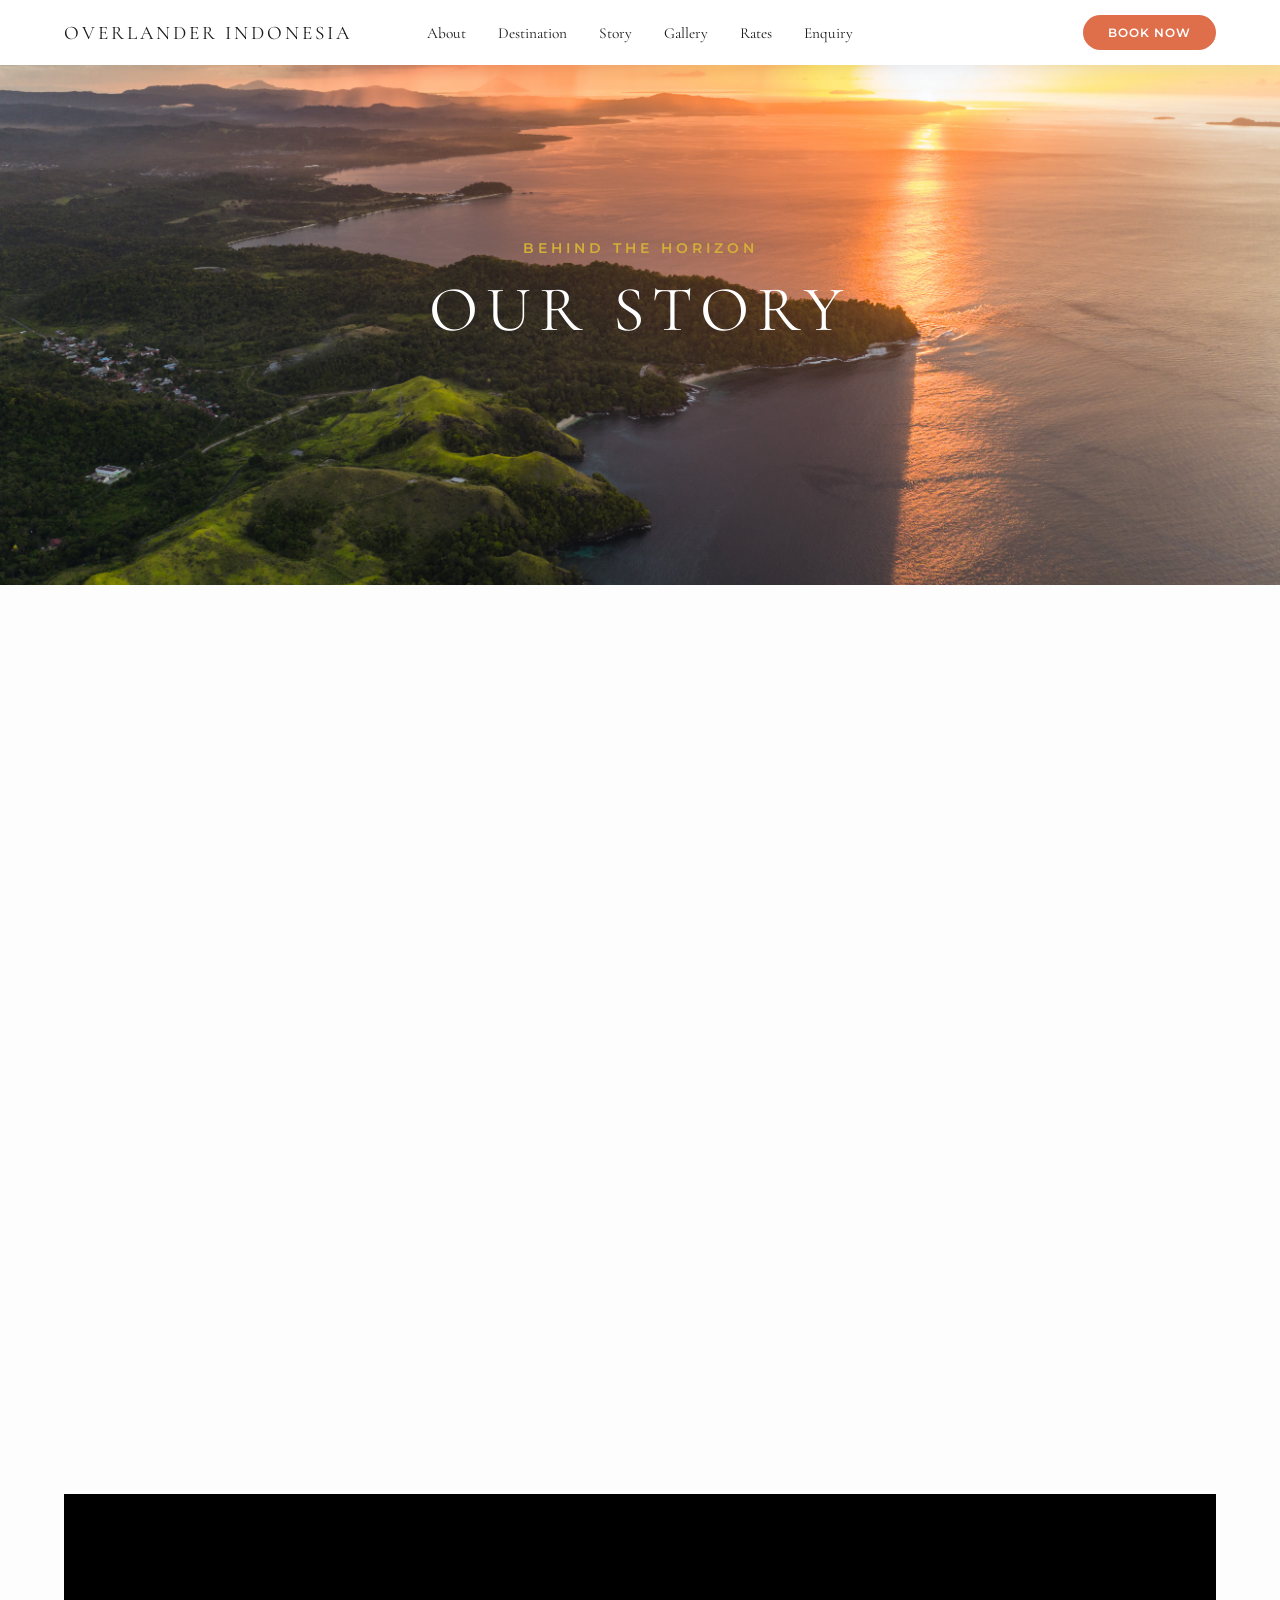
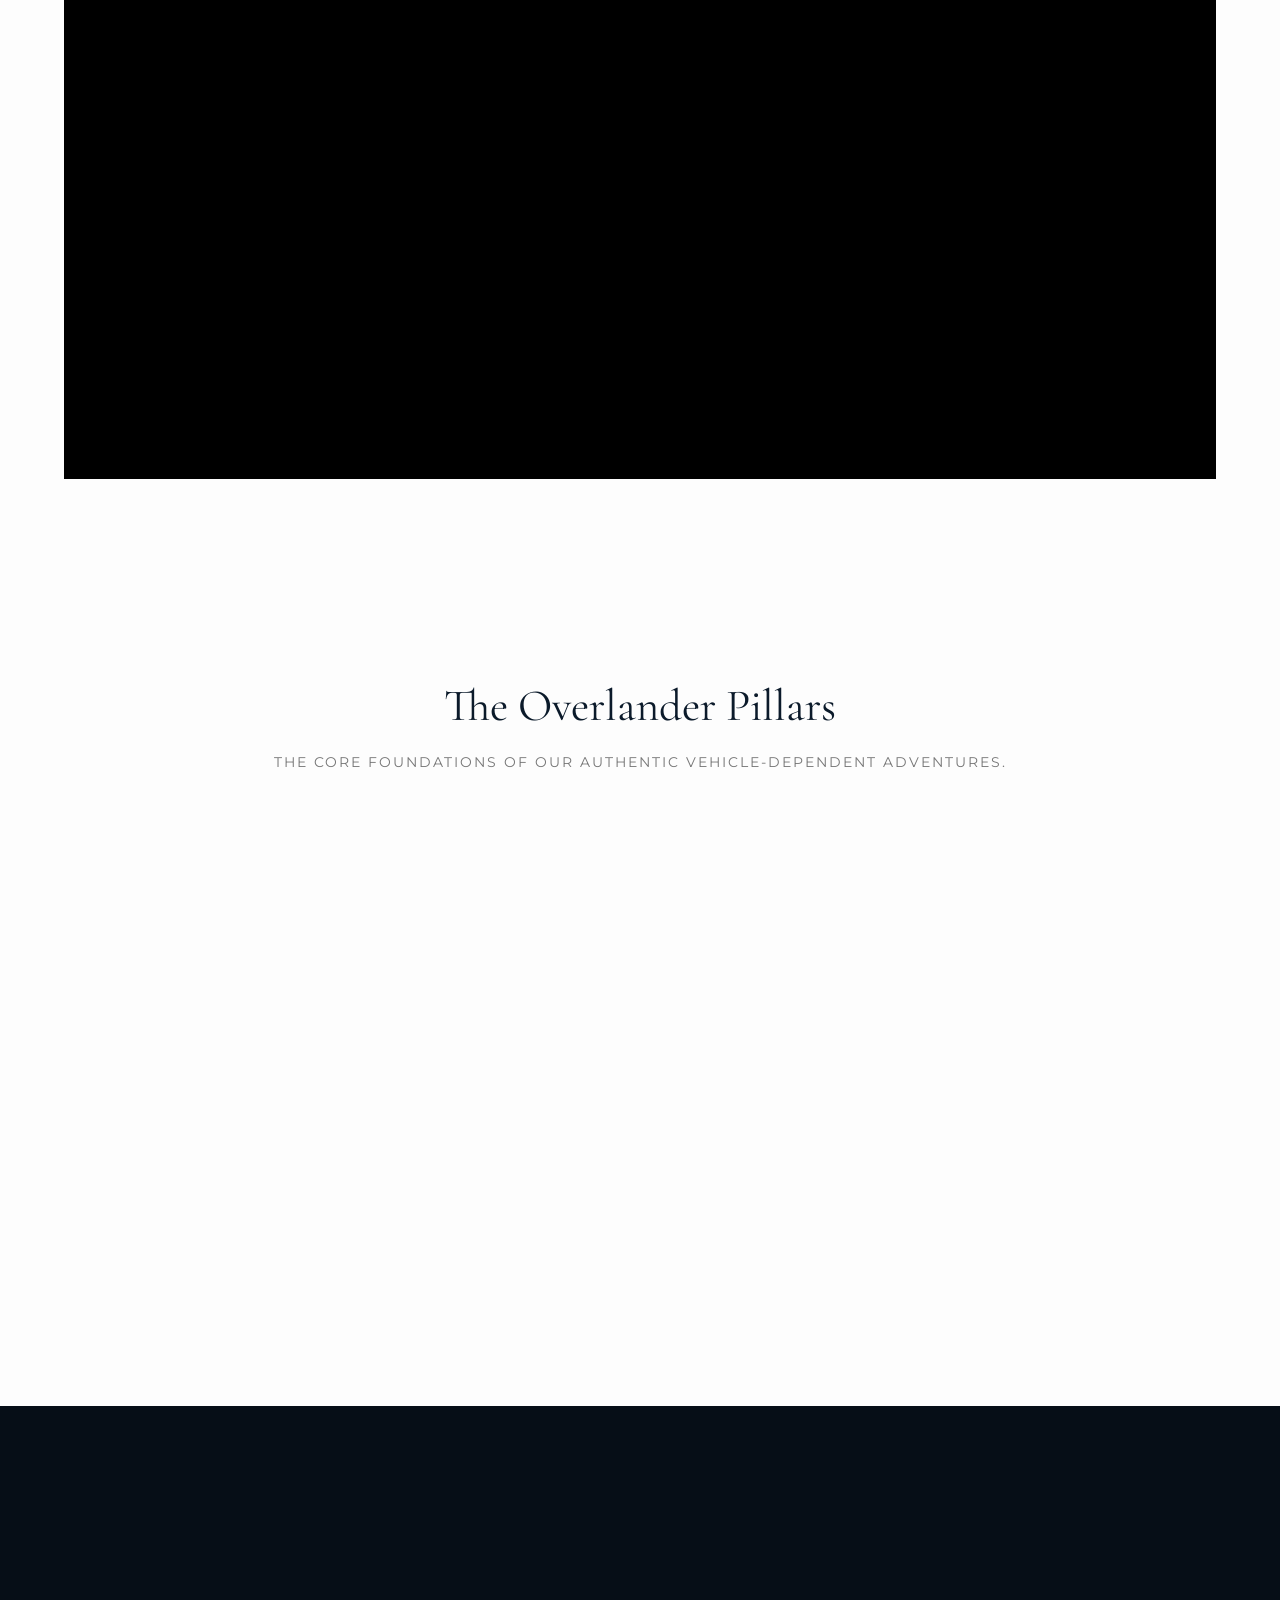
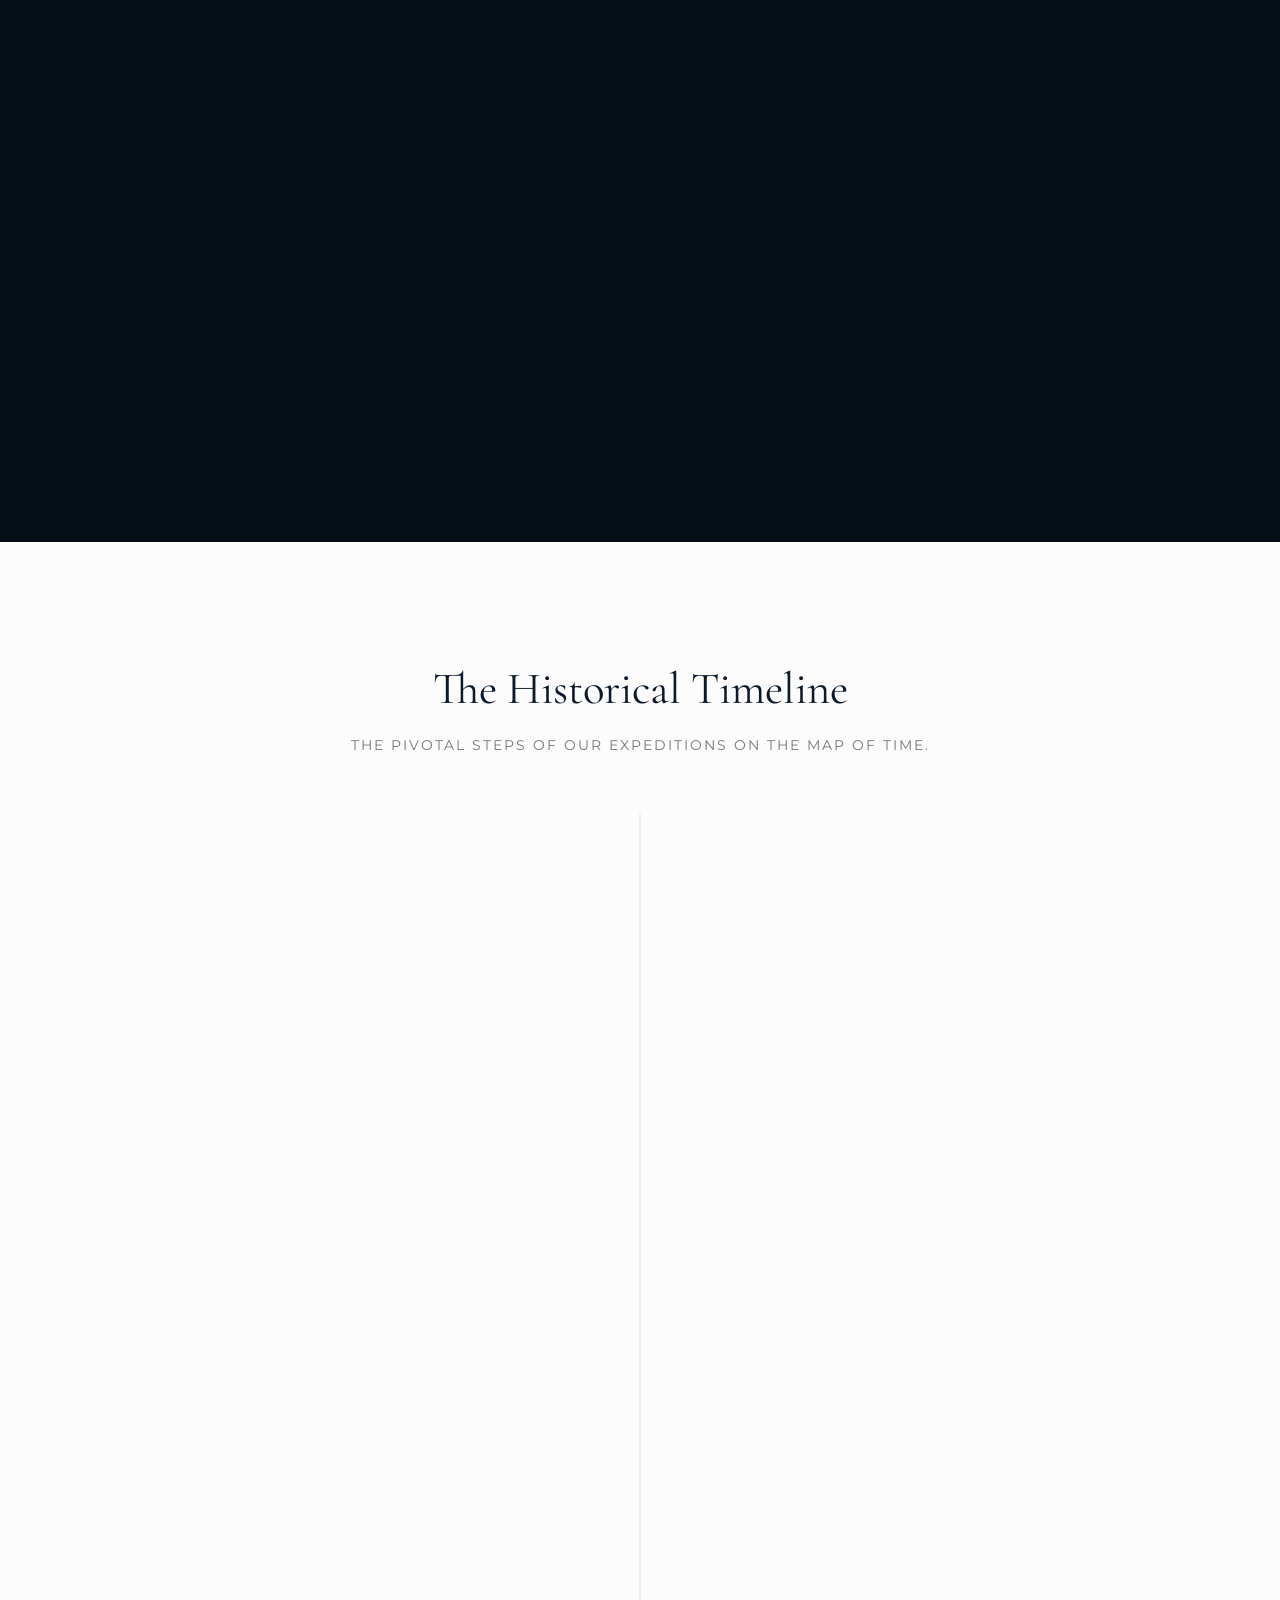
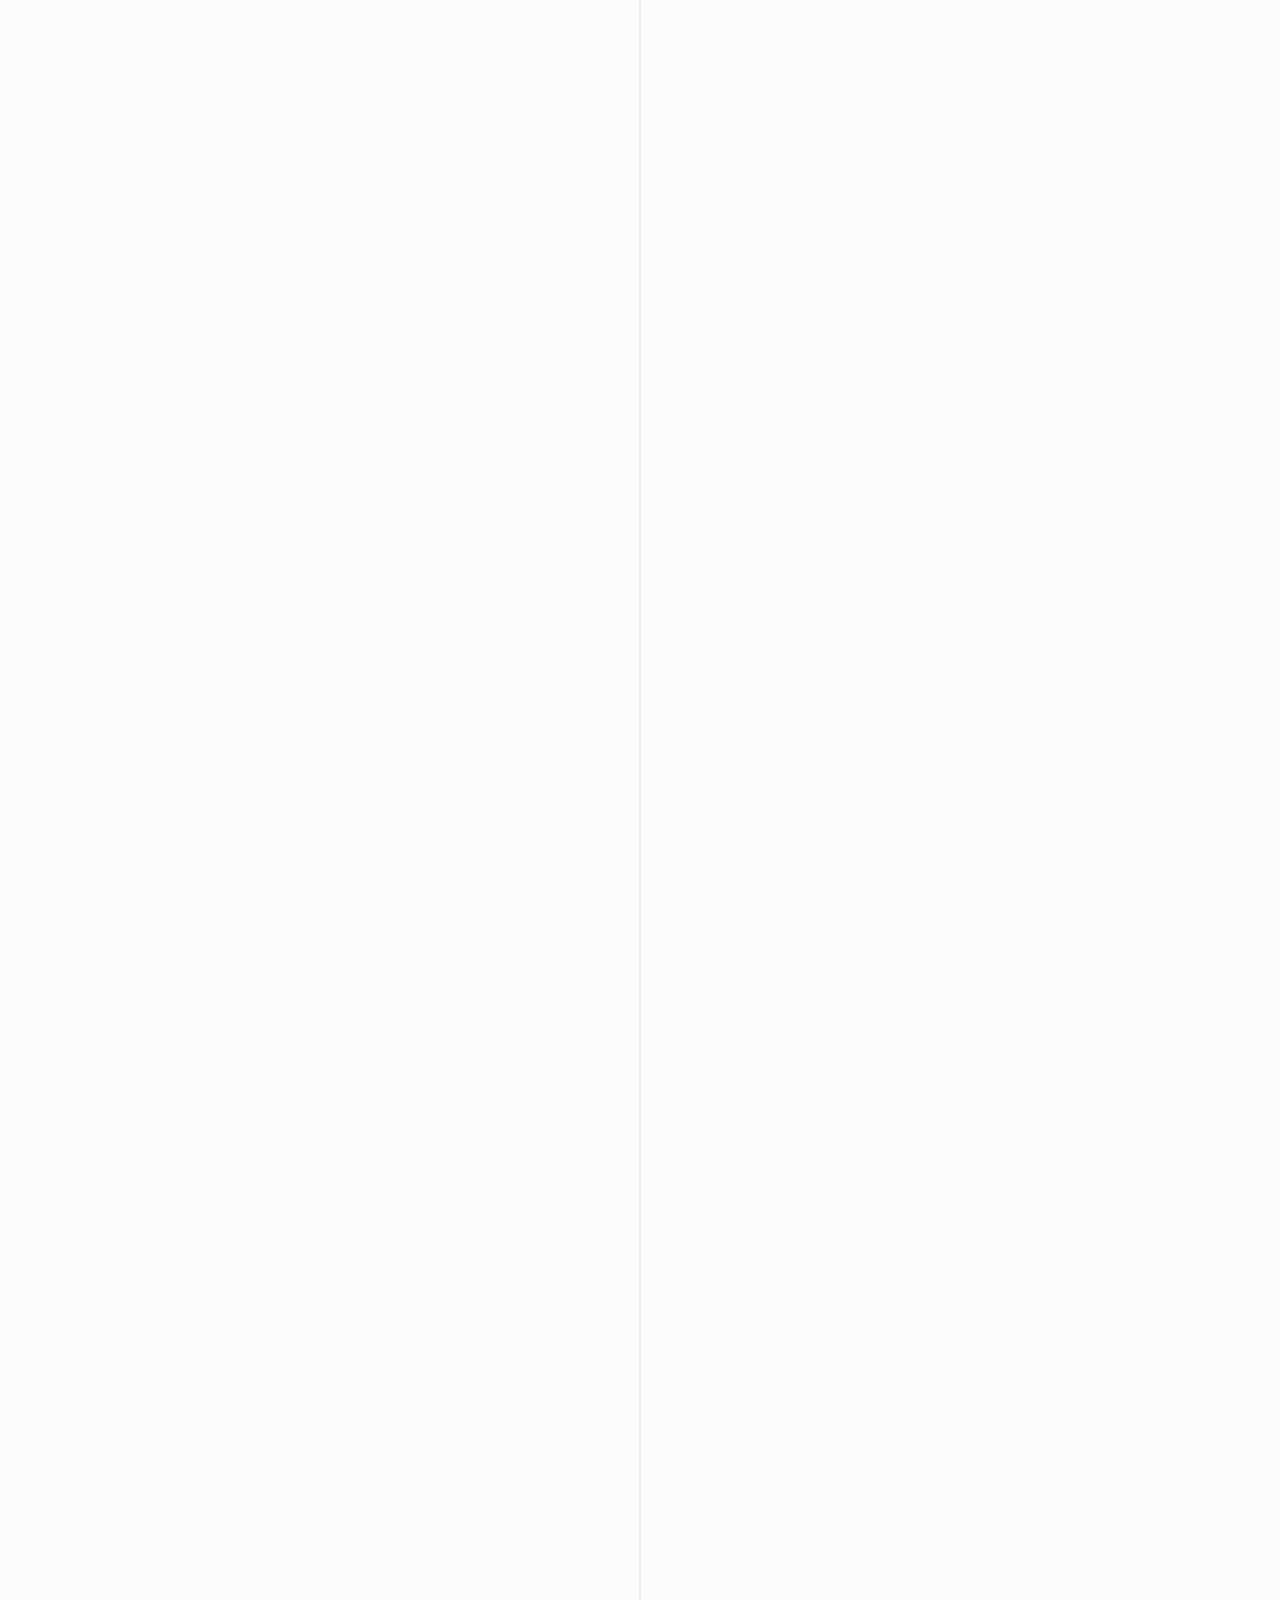
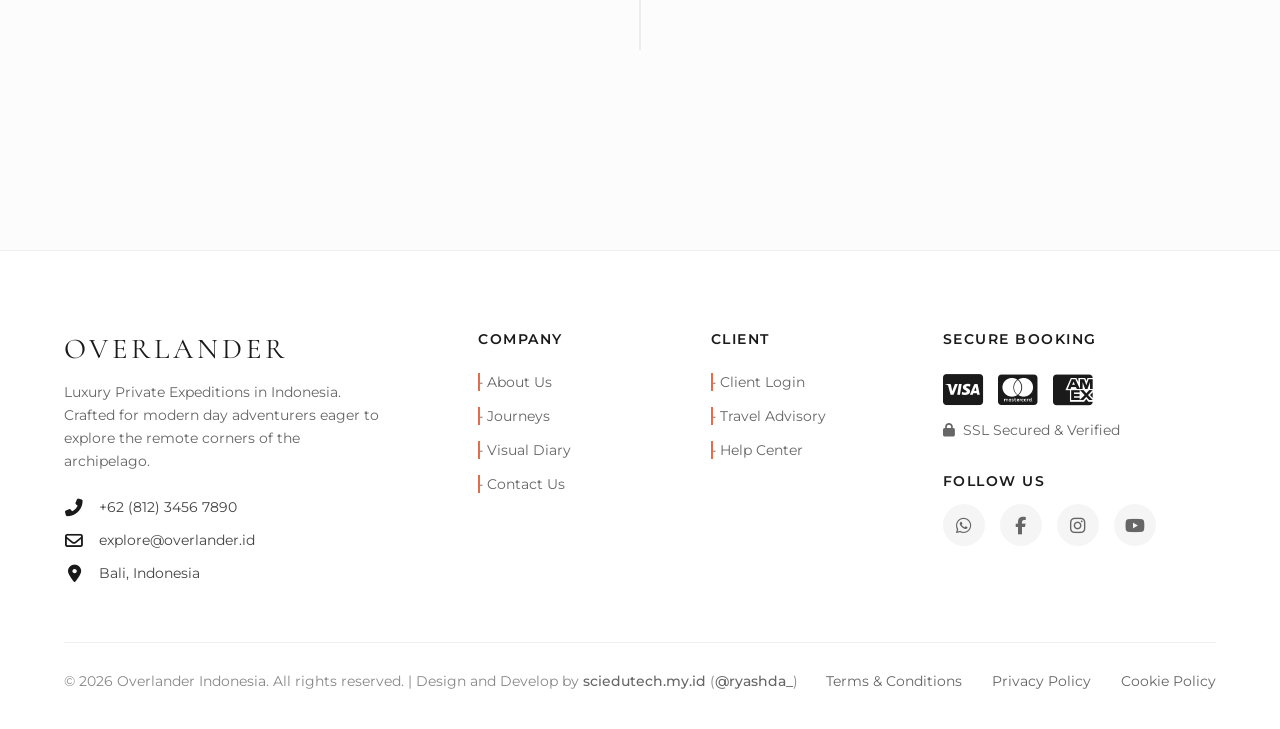
==== commit c22afcd4: "28/05/2026, 12.44" ====
--- a/frontend/1-web-main/about.html
+++ b/frontend/1-web-main/about.html
@@ -38,7 +38,7 @@
 
     <section class="about-hero">
         <div class="about-hero-bg">
-            <img src="https://images.unsplash.com/photo-1470071459604-3b5ec3a7fe05?ixlib=rb-4.0.3&auto=format&fit=crop&w=1920&q=80" alt="Bespoke Expedition Background">
+            <img src="../shared/assets/landscape/DJI_0118.jpg" alt="Bespoke Expedition Background">
             <div class="about-hero-overlay"></div>
         </div>
         <div class="about-hero-content fade-in-up">
@@ -49,17 +49,25 @@
 
     <section class="section about-manifesto">
         <div class="about-manifesto-grid container">
+            
+            <!-- BAGIAN TEKS (Dinamis dari Firebase) -->
             <div class="manifesto-text reveal">
                 <span class="section-subtitle-left">The Manifesto</span>
-                <h2 class="about-section-title">Redefining Rugged Luxury</h2>
-                <p>Overlander Indonesia was born from a pure vision: to bridge the untamed spirit of wild adventure with the absolute highest standards of living comfort. We believe that exploring the most remote destinations in the archipelago should never mean compromising the luxury of your privacy.</p>
-                <p>We design every expedition as a personalized masterpiece. From the roar of a 4x4 engine traversing ancient, arid savannas, to the profound silence of a night spent on the deck of a luxury Phinisi amidst the pristine waters of Flores, we ensure your journey is paved with impeccable service and flawless attention to detail.</p>
-            </div>
+                <h2 class="about-section-title" id="db-about-title">Redefining Rugged Luxury</h2>
+                
+                <div id="db-about-text">
+                    <p>Overlander Indonesia was born from a pure vision...</p>
+                    <p>We design every expedition as a personalized masterpiece...</p>
+                </div>
+            </div>
+            
+            <!-- BAGIAN GAMBAR (Statis dari HTML) -->
             <div class="manifesto-image reveal">
                 <div class="portrait-image-wrapper">
-                    <img src="https://images.unsplash.com/photo-1533105079780-92b9be482077?ixlib=rb-4.0.3&auto=format&fit=crop&w=800&q=80" alt="Luxury Offroad Destination">
-                </div>
-            </div>
+                    <img src="../shared/assets/landscape/34.jpg" alt="Luxury Offroad Destination">
+                </div>
+            </div>
+
         </div>
     </section>
 
@@ -69,7 +77,7 @@
                 
                 <div class="value-block-card reveal">
                     <div class="value-card-img">
-                        <img src="https://images.unsplash.com/photo-1507525428034-b723cf961d3e?ixlib=rb-4.0.3&auto=format&fit=crop&w=1000&q=80" alt="Vision Image">
+                        <img src="../shared/assets/landscape/37.jpg" alt="Vision Image">
                         <div class="value-card-overlay"></div>
                     </div>
                     <div class="value-card-content">
@@ -81,7 +89,7 @@
 
                 <div class="value-block-card reveal">
                     <div class="value-card-img">
-                        <img src="https://images.unsplash.com/photo-1544644181-1484b3fdfc62?ixlib=rb-4.0.3&auto=format&fit=crop&w=1000&q=80" alt="Noble Purpose Image">
+                        <img src="../shared/assets/landscape/12.jpg" alt="Noble Purpose Image">
                         <div class="value-card-overlay"></div>
                     </div>
                     <div class="value-card-content">
@@ -97,44 +105,48 @@
 
     <section class="section about-pillars">
         <div class="container">
-            <h2 class="section-title text-center">Bespoke Pillars</h2>
-            <p class="section-subtitle">The three main pillars of our boundless comfort services.</p>
+            <h2 class="section-title text-center">The Overlander Pillars</h2>
+            <p class="section-subtitle">The core foundations of our authentic vehicle-dependent adventures.</p>
         </div>
         <div class="pillars-edge-grid reveal">
+            
             <div class="pillar-card">
                 <div class="pillar-img">
-                    <img src="https://images.unsplash.com/photo-1569263979104-865ab7cd8d13?ixlib=rb-4.0.3&auto=format&fit=crop&w=800&q=80" alt="Private Land Expeditions">
+                    <img src="../shared/assets/landscape/15.jpg" alt="Tactical 4x4 Fleet">
                 </div>
                 <div class="pillar-info">
-                    <h3>Bespoke Overland 4x4</h3>
-                    <p>Fully equipped luxury tactical fleets ready to conquer extreme, remote terrains without ever compromising first-class cabin comfort.</p>
-                </div>
-            </div>
+                    <h3>Tactical 4x4 Fleet</h3>
+                    <p>Purpose-built, heavy-duty overland vehicles equipped with premium suspension and recovery gear to safely conquer Indonesia’s most challenging and remote terrains.</p>
+                </div>
+            </div>
+
             <div class="pillar-card">
                 <div class="pillar-img">
-                    <img src="https://images.unsplash.com/photo-1500530855697-b586d89ba3ee?ixlib=rb-4.0.3&auto=format&fit=crop&w=800&q=80" alt="Private Yacht Charter">
+                    <img src="../shared/assets/brand/6.jpg" alt="Premium Wilderness Camp">
                 </div>
                 <div class="pillar-info">
-                    <h3>Phinisi Luxury Charter</h3>
-                    <p>Navigate the magical Indonesian archipelago aboard legendary wooden vessels, complete with five-star amenities and a dedicated private crew.</p>
-                </div>
-            </div>
+                    <h3>Wilderness Basecamps</h3>
+                    <p>Experience the wild without losing comfort. We utilize premium rooftop tents, portable power stations, and fully-equipped mobile kitchens for the ultimate camp life.</p>
+                </div>
+            </div>
+
             <div class="pillar-card">
                 <div class="pillar-img">
-                    <img src="https://images.unsplash.com/photo-1540962351504-03099e0a754b?ixlib=rb-4.0.3&auto=format&fit=crop&w=800&q=80" alt="Aviation Expeditions">
+                    <img src="../shared/assets/landscape/1.jpg" alt="Uncharted Routes Exploration">
                 </div>
                 <div class="pillar-info">
-                    <h3>Bespoke Aviation</h3>
-                    <p>Maximize your time and witness breathtaking aerial landscapes with private helicopters and jets chartered directly to your exclusive destinations.</p>
-                </div>
-            </div>
+                    <h3>Uncharted Trajectories</h3>
+                    <p>Going far beyond conventional tourist maps. We navigate hidden trails, cross dense jungles, and discover untouched landscapes across the archipelago.</p>
+                </div>
+            </div>
+
         </div>
     </section>
 
     <section class="section about-commitment">
         <div class="commitment-banner container reveal">
             <div class="commitment-img-side">
-                <img src="https://images.unsplash.com/photo-1441974231531-c6227db76b6e?ixlib=rb-4.0.3&auto=format&fit=crop&w=1200&q=80" alt="Conservation Commitment">
+                <img src="../shared/assets/landscape/21.jpg" alt="Conservation Commitment">
             </div>
             <div class="commitment-text-side">
                 <span class="cta-tagline" style="color: var(--accent-color);">Our Commitment</span>
@@ -165,51 +177,71 @@
             <div class="timeline-wrapper">
                 <div class="timeline-line"></div>
                 
+                <!-- 2022: THE GENESIS -->
                 <div class="timeline-item reveal">
-                    <div class="timeline-date">2022</div>
+                    <div class="timeline-date">2019</div>
                     <div class="timeline-dot"></div>
                     <div class="timeline-content-box">
                         <div class="tl-img">
-                            <img src="https://images.unsplash.com/photo-1469854523086-cc02fe5d8800?ixlib=rb-4.0.3&auto=format&fit=crop&w=600&q=80" alt="Timeline 2022">
+                            <img src="" alt="Overlander Foundation 2022">
                         </div>
                         <h3>The Genesis</h3>
-                        <p>Overlander Indonesia was officially founded with its inaugural tactical route across the volcanic trails of East Java, serving our first premium domestic explorers.</p>
-                    </div>
-                </div>
-
+                        <p>Overlander Indonesia was officially founded, charting our inaugural 4x4 tactical routes across the extreme volcanic trails of East Java for our first premium domestic explorers.</p>
+                    </div>
+                </div>
+
+                <!-- 2023: FLEET EXPANSION -->
                 <div class="timeline-item reveal">
                     <div class="timeline-date">2023</div>
                     <div class="timeline-dot"></div>
                     <div class="timeline-content-box">
                         <div class="tl-img">
-                            <img src="https://images.unsplash.com/photo-1533473359331-0135ef1b58bf?ixlib=rb-4.0.3&auto=format&fit=crop&w=600&q=80" alt="Timeline 2023">
+                            <img src="" alt="4x4 Fleet Expansion 2023">
                         </div>
-                        <h3>Fleet Expansion</h3>
-                        <p>Substantial investment in custom heavy-duty 4x4 SUVs featuring premium air suspension and full satellite communication integration.</p>
-                    </div>
-                </div>
-
+                        <h3>Fleet & Gear Expansion</h3>
+                        <p>Substantial investment in custom heavy-duty 4x4 SUVs featuring premium suspension, heavy-duty winches, and full satellite communication integration for absolute off-grid safety.</p>
+                    </div>
+                </div>
+
+                <!-- 2024: PUSHING BOUNDARIES -->
                 <div class="timeline-item reveal">
                     <div class="timeline-date">2024</div>
                     <div class="timeline-dot"></div>
                     <div class="timeline-content-box">
                         <div class="tl-img">
-                            <img src="https://images.unsplash.com/photo-1505080856163-267d49b302c4?ixlib=rb-4.0.3&auto=format&fit=crop&w=600&q=80" alt="Timeline 2024">
+                            <!-- Gambar jalur tanah/savana -->
+                            <img src="" alt="Uncharted Routes 2024">
                         </div>
-                        <h3>The Marine Division</h3>
-                        <p>Launch of an exclusive partnership with the Phinisi Luxury Yacht fleet, opening comprehensive integrated land-and-sea archipelago expedition routes.</p>
-                    </div>
-                </div>
-
+                        <h3>Pushing Boundaries</h3>
+                        <p>Expanding our tracks beyond Java. We pioneered new uncharted overland routes deep into the arid savannas of Sumbawa and the rugged, untouched coastlines of Lombok.</p>
+                    </div>
+                </div>
+
+                <!-- 2025: WILDERNESS BASECAMP -->
                 <div class="timeline-item reveal">
                     <div class="timeline-date">2025</div>
                     <div class="timeline-dot"></div>
                     <div class="timeline-content-box">
                         <div class="tl-img">
-                            <img src="https://images.unsplash.com/photo-1517999144091-3d9dca6d1e43?ixlib=rb-4.0.3&auto=format&fit=crop&w=600&q=80" alt="Timeline 2025">
+                            <!-- Gambar kamping premium/rooftop tent -->
+                            <img src="" alt="Premium Basecamp 2025">
                         </div>
-                        <h3>Bespoke Aviation Integration</h3>
-                        <p>Perfecting our services with private Heli-Tours options, providing absolute connectivity efficiency for VVIP clients across the islands.</p>
+                        <h3>The Ultimate Basecamp</h3>
+                        <p>Elevating the off-grid experience by introducing fully mobile luxury basecamps, featuring premium rooftop tents, wilderness culinary setups, and zero-footprint eco-systems.</p>
+                    </div>
+                </div>
+
+                <!-- 2026 [NOW]: THE CURRENT HORIZON -->
+                <div class="timeline-item reveal">
+                    <div class="timeline-date">2026 <span>[Now]</span></div>
+                    <div class="timeline-dot"></div>
+                    <div class="timeline-content-box">
+                        <div class="tl-img">
+                            <!-- Gambar cakrawala/perjalanan -->
+                            <img src="" alt="The Horizon 2026">
+                        </div>
+                        <h3>The Current Horizon</h3>
+                        <p>Today, we stand as the premier pioneer of luxury vehicle-dependent expeditions in Indonesia, continuously pushing the limits to explore the absolute edges of the archipelago.</p>
                     </div>
                 </div>
 
@@ -222,11 +254,13 @@
             
             <div class="footer-brand-contact">
                 <h2>OVERLANDER</h2>
-                <p class="footer-desc">Luxury Private Expeditions in Indonesia. Crafted for modern day adventurers eager to explore the remote corners of the archipelago.</p>
+                <!-- Tambahkan id="db-footer-desc" -->
+                <p class="footer-desc" id="db-footer-desc">Luxury Private Expeditions in Indonesia. Crafted for modern day adventurers eager to explore the remote corners of the archipelago.</p>
                 <ul class="footer-contact-list">
-                    <li><i class="fas fa-phone-alt"></i> +62 (812) 3456 7890</li>
-                    <li><i class="far fa-envelope"></i> explore@overlander.id</li>
-                    <li><i class="fas fa-map-marker-alt"></i> Bali, Indonesia</li>
+                    <!-- Bungkus teks dengan span dan beri ID -->
+                    <li><i class="fas fa-phone-alt"></i> <span id="db-footer-phone">+62 (812) 3456 7890</span></li>
+                    <li><i class="far fa-envelope"></i> <span id="db-footer-email">explore@overlander.id</span></li>
+                    <li><i class="fas fa-map-marker-alt"></i> <span id="db-footer-address">Bali, Indonesia</span></li>
                 </ul>
             </div>
 
@@ -296,28 +330,32 @@
                 <h4 style="margin-top: 35px; margin-bottom: 15px;">Follow Us</h4>
                 <ul class="footer-socials">
                     <li class="icon-content">
-                        <a data-social="whatsapp" aria-label="Whatsapp" href="https://wa.me/6285748175548" target="_blank">
+                        <!-- Tambahkan id="db-social-wa" -->
+                        <a data-social="whatsapp" aria-label="Whatsapp" href="https://wa.me/6285748175548" target="_blank" id="db-social-wa">
                             <div class="filled"></div>
                             <i class="fab fa-whatsapp"></i>
                         </a>
                         <div class="tooltip">WhatsApp</div>
                     </li>
                     <li class="icon-content">
-                        <a data-social="facebook" aria-label="Facebook" href="https://www.facebook.com/" target="_blank">
+                        <!-- Tambahkan id="db-social-fb" -->
+                        <a data-social="facebook" aria-label="Facebook" href="https://www.facebook.com/" target="_blank" id="db-social-fb">
                             <div class="filled"></div>
                             <i class="fab fa-facebook-f"></i>
                         </a>
                         <div class="tooltip">Facebook</div>
                     </li>
                     <li class="icon-content">
-                        <a data-social="instagram" aria-label="Instagram" href="https://www.instagram.com/" target="_blank">
+                        <!-- Tambahkan id="db-social-ig" -->
+                        <a data-social="instagram" aria-label="Instagram" href="https://www.instagram.com/" target="_blank" id="db-social-ig">
                             <div class="filled"></div>
                             <i class="fab fa-instagram"></i>
                         </a>
                         <div class="tooltip">Instagram</div>
                     </li>
                     <li class="icon-content">
-                        <a data-social="youtube" aria-label="YouTube" href="https://www.youtube.com/" target="_blank">
+                        <!-- Tambahkan id="db-social-yt" -->
+                        <a data-social="youtube" aria-label="YouTube" href="https://www.youtube.com/" target="_blank" id="db-social-yt">
                             <div class="filled"></div>
                             <i class="fab fa-youtube"></i>
                         </a>
@@ -344,54 +382,55 @@
         </div>
     </footer>
 
+    <!-- MODAL TERMS -->
     <div id="modal-terms" class="legal-modal">
         <div class="legal-modal-content">
             <span class="close-modal"><i class="fas fa-times"></i></span>
             <h2 class="legal-title">Terms & Conditions</h2>
-            <div class="legal-body">
-                <p>Welcome to Overlander Indonesia. By booking an expedition with us, you agree to comply with and be bound by the following terms and conditions.</p>
-                <h3>1. Booking & Payments</h3>
-                <p>A non-refundable deposit of 30% is required to secure your bespoke expedition. The remaining balance must be paid in full 60 days prior to the departure date.</p>
-                <h3>2. Cancellations</h3>
-                <p>Cancellations made within 30 days of the departure date are subject to a 100% cancellation fee. We highly recommend purchasing comprehensive travel insurance.</p>
-                <h3>3. Itinerary Changes</h3>
-                <p>Due to the remote nature of our expeditions, itineraries are subject to change based on weather, safety, and local conditions. Our team will ensure the highest standard of alternatives.</p>
+            <!-- Tambahkan id="db-modal-terms" dan kosongkan isinya -->
+            <div class="legal-body" id="db-modal-terms">
+                <p>Memuat data dari server...</p>
             </div>
         </div>
     </div>
 
+    <!-- MODAL PRIVACY -->
     <div id="modal-privacy" class="legal-modal">
         <div class="legal-modal-content">
             <span class="close-modal"><i class="fas fa-times"></i></span>
             <h2 class="legal-title">Privacy Policy</h2>
-            <div class="legal-body">
-                <p>At Overlander Indonesia, we prioritize the privacy and security of our clients. This policy outlines how we handle your personal information.</p>
-                <h3>1. Information Collection</h3>
-                <p>We collect information necessary to craft your bespoke journey, including full names, contact details, dietary requirements, and medical conditions strictly for safety purposes.</p>
-                <h3>2. Data Security</h3>
-                <p>All personal data is stored securely and is only accessible to authorized personnel involved in executing your expedition.</p>
-                <h3>3. Third-Party Sharing</h3>
-                <p>We do not sell your data. Information is only shared with trusted local partners (e.g., flight operators, private villas) strictly to facilitate your travel arrangements.</p>
+            <!-- Tambahkan id="db-modal-privacy" dan kosongkan isinya -->
+            <div class="legal-body" id="db-modal-privacy">
+                <p>Memuat data dari server...</p>
             </div>
         </div>
     </div>
 
+    <!-- MODAL COOKIE -->
     <div id="modal-cookie" class="legal-modal">
         <div class="legal-modal-content">
             <span class="close-modal"><i class="fas fa-times"></i></span>
             <h2 class="legal-title">Cookie Policy</h2>
-            <div class="legal-body">
-                <p>To provide a seamless and personalized browsing experience, Overlander Indonesia utilizes cookies on our website.</p>
-                <h3>1. What are Cookies?</h3>
-                <p>Cookies are small text files stored on your device that help us understand how you interact with our digital platform.</p>
-                <h3>2. How We Use Them</h3>
-                <p>We use essential cookies for website functionality and analytical cookies to improve our bespoke offerings based on user interactions.</p>
-                <h3>3. Managing Preferences</h3>
-                <p>You can choose to disable analytical cookies through your browser settings, though this may affect the premium experience of our website.</p>
+            <!-- Tambahkan id="db-modal-cookie" dan kosongkan isinya -->
+            <div class="legal-body" id="db-modal-cookie">
+                <p>Memuat data dari server...</p>
             </div>
         </div>
     </div>
 
-    <script src="js/index.js"></script>
+
+    <a href="https://wa.me/6285748175548" class="floating-concierge" target="_blank">
+        <div class="concierge-sign">
+            <i class="fab fa-whatsapp"></i>
+        </div>
+        <div class="concierge-text">Consult an Expert</div>
+    </a>
+
+    <div class="mobile-bottom-bar">
+        <a href="catalog.html" class="btn-bottom-book">BOOK NOW</a>
+        <a href="https://wa.me/6281234567890" class="btn-bottom-wa" target="_blank">WHATSAPP</a>
+    </div>
+
+    <script type="module" src="js/index.js"></script>
 </body>
 </html>
--- a/frontend/1-web-main/css/style-index.css
+++ b/frontend/1-web-main/css/style-index.css
@@ -335,13 +335,19 @@
 .fs-title {
     position: absolute;
     bottom: 35px;
-    left: 5%;
+    left: 2.5%;
     color: #fff;
     font-family: var(--font-body);
-    font-size: 1.15rem;
+    font-size: 0.6rem;
     font-weight: 400;
     letter-spacing: 1px;
     z-index: 2;
+    
+    /* FIX: Membatasi lebar teks agar tidak menabrak tombol di tengah */
+    max-width: 40%; 
+    line-height: 1.5;
+    white-space: normal; /* Memaksa teks yang kepanjangan turun ke baris baru */
+    text-shadow: 0 2px 10px rgba(0,0,0,0.5); /* Efek bayangan agar tetap terbaca */
 }
 
 /* Panah Navigasi Tipis */
@@ -376,8 +382,10 @@
     align-items: center;
     gap: 15px;
     z-index: 10;
-}
-
+    
+    /* FIX: Memastikan tombol selalu berada di lapisan paling atas agar bisa diklik */
+    background: transparent; 
+}
 .btn-fs-learn {
     background: #fff;
     color: var(--text-dark);
@@ -411,7 +419,17 @@
 @media (max-width: 768px) {
     .fs-destinations { height: 70vh; }
     .fs-arrow { font-size: 2.5rem; padding: 10px; }
-    .fs-title { font-size: 1rem; bottom: 30px; }
+    
+    /* FIX: Pindahkan teks ke tengah dan ke atas tombol saat di layar sempit */
+    .fs-title { 
+        font-size: 0.95rem; 
+        bottom: 110px; /* Diangkat ke atas tombol Learn More */
+        left: 0;
+        width: 100%;
+        max-width: 100%;
+        text-align: center;
+        padding: 0 10%;
+    }
 }
 
 /* --- 9. EXPERIENCES (FULL-WIDTH IMAGE GRID) --- */
@@ -1279,33 +1297,7 @@
     .cookie-banner p { max-width: 100%; }
 }
 
-@media (max-width: 768px) {
-    /* Merapikan Ukuran Font Welcome Section (Lebih Proporsional) */
-    .section { padding: 80px 5%; }
-    .welcome-title { font-size: 2.2rem; margin-bottom: 30px; line-height: 1.2; }
-    .welcome-text p { font-size: 0.95rem; line-height: 1.8; margin-bottom: 20px; }
-    
-    /* Hamburger Menu Logic */
-    .nav-links {
-        position: fixed; right: -100%; top: 0; left: auto; transform: none; 
-        height: 100vh; width: 80%; background: var(--primary-color); 
-        flex-direction: column; justify-content: center;
-        transition: 0.5s ease; padding: 0; margin: 0; gap: 40px;
-    }
-    .nav-links.active { right: 0; }
-    .hamburger { display: flex; z-index: 1001; }
-    
-    /* Sembunyikan Tombol Book di Navbar Atas pada Mode HP */
-    .btn-book-sticky { display: none !important; }
-    
-    .footer-container { grid-template-columns: 1fr; text-align: center; }
-    .trust-badges .badges { justify-content: center; }
-    
-    .card-btn { opacity: 1; background: rgba(255, 255, 255, 0.8); }
-    .cta-title { font-size: 2.2rem; }
-    .cta-buttons { flex-direction: column; gap: 15px; }
-    .btn-cta-gold, .btn-cta-transparent { width: 100%; }
-}
+
 
 /* --- LEGAL MODALS (FULL SCREEN BLUR & MINIMALIST BOX) --- */
 .legal-modal {
@@ -1406,13 +1398,281 @@
     letter-spacing: 1px;
 }
 
-/* Responsif HP */
+/* --- 14. RESPONSIVE MOBILE --- */
 @media (max-width: 768px) {
-    .legal-modal-content {
-        width: 95%;
-        max-height: 90vh;
-        padding: 40px 30px;
-    }
+    /* --- MERAPIKAN WELCOME SECTION --- */
+    .section { padding: 80px 5%; }
+    .welcome-title { font-size: 2.2rem; margin-bottom: 30px; line-height: 1.2; }
+    .welcome-text p { font-size: 0.95rem; line-height: 1.8; margin-bottom: 20px; }
+    
+    /* --- FIX 1: MEMINDAHKAN NAVBAR KE ATAS & HAMBURGER KE KANAN --- */
+    .navbar.navbar-bottom {
+        top: 0; /* Memaksa navbar ke atap layar pada HP */
+        bottom: auto;
+        padding: 20px 5%;
+    }
+    
+    .navbar-bottom .hide-on-bottom {
+        /* Memunculkan Logo di HP meskipun posisi awal belum di-scroll */
+        opacity: 1 !important; 
+        visibility: visible !important; 
+        pointer-events: auto !important;
+    }
+
+    .nav-container {
+        display: flex; /* Mengganti Grid menjadi Flex agar Logo di Kiri, Hamburger di Kanan */
+        justify-content: space-between;
+        align-items: center;
+        width: 100%;
+    }
+
+    /* Sembunyikan Tombol Book Desktop di Navbar Atas pada Mode HP */
+    .btn-book-sticky { display: none !important; }
+
+    /* --- FIX 2: SIDE NAV ANTI BOCOR PIXEL & ANIMASI X --- */
+    .nav-links {
+        position: fixed; 
+        top: 0; 
+        right: 0; /* Merapat ke kanan penuh */
+        left: auto; 
+        transform: translateX(100%); /* Disembunyikan di luar layar tanpa bocor */
+        height: 100vh; 
+        width: 100%; /* Memenuhi seluruh layar */
+        background: var(--primary-color); 
+        flex-direction: column; 
+        justify-content: center;
+        align-items: center; /* Teks menu di tengah */
+        transition: transform 0.5s cubic-bezier(0.77, 0, 0.175, 1); /* Animasi super mulus */
+        padding: 0; 
+        margin: 0; 
+        gap: 40px;
+        z-index: 1000;
+    }
+    
+    .nav-links.active { transform: translateX(0); /* Geser masuk */ }
+    
+    .nav-links a { font-size: 1.3rem; color: #ffffff !important; }
+
+    .hamburger { 
+        display: flex; 
+        z-index: 1001; /* Berada di atas menu */
+        position: relative;
+    }
+
+    /* Animasi Hamburger berubah menjadi X saat menu terbuka */
+    .hamburger.active span { background-color: #ffffff !important; }
+    .hamburger.active span:nth-child(1) { transform: translateY(8px) rotate(45deg); }
+    .hamburger.active span:nth-child(2) { opacity: 0; }
+    .hamburger.active span:nth-child(3) { transform: translateY(-8px) rotate(-45deg); }
+
+    /* --- FIX 3: RATA TENGAH SEMUA ELEMEN FOOTER --- */
+    .footer-container { 
+        grid-template-columns: 1fr; 
+        text-align: center; 
+        gap: 40px; 
+    }
+    
+    .footer-brand-contact h2 { font-size: 1.6rem; }
+    .footer-desc { margin: 0 auto 25px; } /* Menengahkan paragraf deskripsi */
+    
+    .footer-contact-list li { justify-content: center; } /* Menengahkan ikon dan teks kontak */
+    
+    .footer-links ul { 
+        padding: 0; 
+        display: flex; 
+        flex-direction: column; 
+        align-items: center; /* Menengahkan tautan About, Destination, dll */
+    }
+    
+    .trust-badges .badges { justify-content: center; }
+    .trust-badges p { justify-content: center; }
+    
+    .footer-socials { justify-content: center; } /* Menengahkan tombol sosial media */
+
+    .footer-legal-links { 
+        flex-direction: column; 
+        align-items: center; /* Menengahkan link Terms, Privacy, dll */
+        gap: 15px; 
+    }
+    
+    .footer-bottom { 
+        flex-direction: column; 
+        justify-content: center; 
+        text-align: center; 
+        gap: 20px; 
+    }
+
+    .navbar.navbar-bottom {
+        display: none !important; 
+    }
+    .navbar.fixed-top {
+        display: flex !important;
+        background-color: #ffffff !important; /* Background putih solid saat muncul */
+        box-shadow: 0 4px 15px rgba(0,0,0,0.05);
+    }
+
+    /* 2. Menurunkan Teks Judul & Subjudul Hero ke tengah */
+    .hero-top-brand {
+        top: 40% !important; 
+        transform: translateY(-50%);
+        width: 100%;
+    }
+
+    /* 3. Merapikan Ikon Sosial Media Menjadi Menyamping (Row) */
+    .footer-socials {
+        display: flex !important;
+        flex-direction: row !important;
+        justify-content: center !important;
+        align-items: center;
+        flex-wrap: wrap;
+        gap: 20px;
+        margin-top: 15px;
+    }
+    .footer-socials li, .icon-content {
+        margin: 0 !important;
+        width: auto !important;
+    }
+
+    /* 4. Mengangkat Footer agar tidak tertutup Mobile Bottom Bar */
+    .footer {
+        padding-bottom: 90px !important; /* Ruang ekstra seukuran bottom-bar */
+    }
+    .footer-bottom {
+        padding-bottom: 40px !important; /* Jarak napas tambahan untuk teks Terms & Policy */
+    }
+
+    /* --- ENQUIRE FORM RESPONSIVE --- */
+    .enquire-title { font-size: 3rem; }
+    .sailvela-form .form-row { flex-direction: column; gap: 20px; }
+    
+    /* --- OTHERS (GALLERY, MODALS, dll) --- */
+    .gallery-masonry { grid-template-columns: 1fr; grid-auto-rows: 40vh; }
+    .gm-large { grid-column: span 1; grid-row: span 1; }
+    .legal-modal-content { width: 95%; max-height: 90vh; padding: 40px 30px; }
     .legal-title { font-size: 2.2rem; }
     .close-modal { top: 15px; right: 20px; font-size: 1.5rem; }
-}+}
+
+/* --- 14. RESPONSIVE MOBILE --- */
+@media (max-width: 992px) {
+    .footer-container { grid-template-columns: 1fr 1fr; }
+    .floating-concierge { display: none; }
+    .mobile-bottom-bar { display: flex; }
+    .cookie-banner { bottom: -200px; margin-bottom: 60px; flex-direction: column; text-align: center; gap: 15px; }
+    .cookie-banner.show { bottom: 0; }
+    .cookie-banner p { max-width: 100%; }
+}
+
+@media (max-width: 768px) {
+    /* --- MERAPIKAN WELCOME SECTION --- */
+    .section { padding: 80px 5%; }
+    .welcome-title { font-size: 2.2rem; margin-bottom: 30px; line-height: 1.2; }
+    .welcome-text p { font-size: 0.95rem; line-height: 1.8; margin-bottom: 20px; }
+    
+    /* --- FIX 1: MEMINDAHKAN NAVBAR KE ATAS & HAMBURGER KE KANAN --- */
+    .navbar.navbar-bottom {
+        top: 0 !important; /* Memaksa navbar ke atap layar pada HP */
+        bottom: auto !important;
+        padding: 20px 5% !important;
+    }
+    
+    .navbar-bottom .hide-on-bottom {
+        /* Memunculkan Logo di HP agar Hamburger tidak sendirian */
+        opacity: 1 !important; 
+        visibility: visible !important; 
+        pointer-events: auto !important;
+    }
+
+    .nav-container {
+        display: flex !important; /* Mengganti Grid menjadi Flex */
+        justify-content: space-between !important; /* Logo di kiri, Hamburger di kanan */
+        align-items: center !important;
+        width: 100% !important;
+    }
+
+    .navbar .logo {
+        font-size: 1.1rem;
+        line-height: 1.2;
+        max-width: 150px; /* Membantu teks agar turun ke bawah (2 baris) jika layar terlalu sempit */
+        white-space: normal;
+    }
+
+    /* Sembunyikan Tombol Book Desktop di Navbar Atas pada Mode HP */
+    .btn-book-sticky { display: none !important; }
+
+    /* --- FIX 2: SIDE NAV ANTI BOCOR PIXEL & FULL SCREEN --- */
+    .nav-links {
+        position: fixed !important; 
+        top: 0 !important; 
+        right: 0 !important; 
+        left: auto !important; 
+        transform: translateX(100%) !important; /* Disembunyikan ke luar layar dengan aman */
+        height: 100vh !important; 
+        width: 100% !important; /* Memenuhi seluruh layar */
+        background: var(--primary-color) !important; 
+        flex-direction: column !important; 
+        justify-content: center !important;
+        align-items: center !important; 
+        transition: transform 0.4s cubic-bezier(0.77, 0, 0.175, 1) !important; /* Animasi super mulus */
+        padding: 0 !important; 
+        margin: 0 !important; 
+        gap: 40px !important;
+        z-index: 1000 !important;
+    }
+    
+    .nav-links.active { 
+        transform: translateX(0) !important; /* Geser masuk */ 
+    }
+    
+    .nav-links a { font-size: 1.3rem; color: #ffffff !important; }
+
+    .hamburger { 
+        display: flex !important; 
+        z-index: 1001 !important; /* Berada di atas menu */
+    }
+
+    /* --- FIX 3: RATA TENGAH (CENTER) SEMUA ELEMEN FOOTER --- */
+    .footer-container { 
+        grid-template-columns: 1fr !important; 
+        text-align: center !important; 
+        gap: 40px !important; 
+    }
+    
+    .footer-brand-contact { display: flex; flex-direction: column; align-items: center; }
+    .footer-brand-contact h2 { font-size: 1.8rem; margin-bottom: 10px; }
+    .footer-desc { margin: 0 auto 25px; } 
+    
+    .footer-contact-list { align-items: center; }
+    .footer-contact-list li { justify-content: center; } 
+    
+    .footer-links { display: flex; flex-direction: column; align-items: center; }
+    .footer-links ul { padding: 0; display: flex; flex-direction: column; align-items: center; }
+    
+    .trust-badges .badges { justify-content: center; }
+    .trust-badges p { justify-content: center; }
+    
+    .footer-socials { justify-content: center; } 
+
+    .footer-bottom { 
+        flex-direction: column; 
+        justify-content: center; 
+        text-align: center; 
+        gap: 20px; 
+    }
+    
+    .footer-legal-links { 
+        justify-content: center;
+        flex-wrap: wrap; 
+        gap: 15px; 
+    }
+
+    /* --- ENQUIRE FORM RESPONSIVE --- */
+    .enquire-title { font-size: 3rem; }
+    .sailvela-form .form-row { flex-direction: column; gap: 20px; }
+    
+    /* --- OTHERS (MODALS, GALLERY, dll) --- */
+    .legal-modal-content { width: 95%; max-height: 90vh; padding: 40px 30px; }
+    .legal-title { font-size: 2.2rem; }
+    .close-modal { top: 15px; right: 20px; font-size: 1.5rem; }
+}
+
